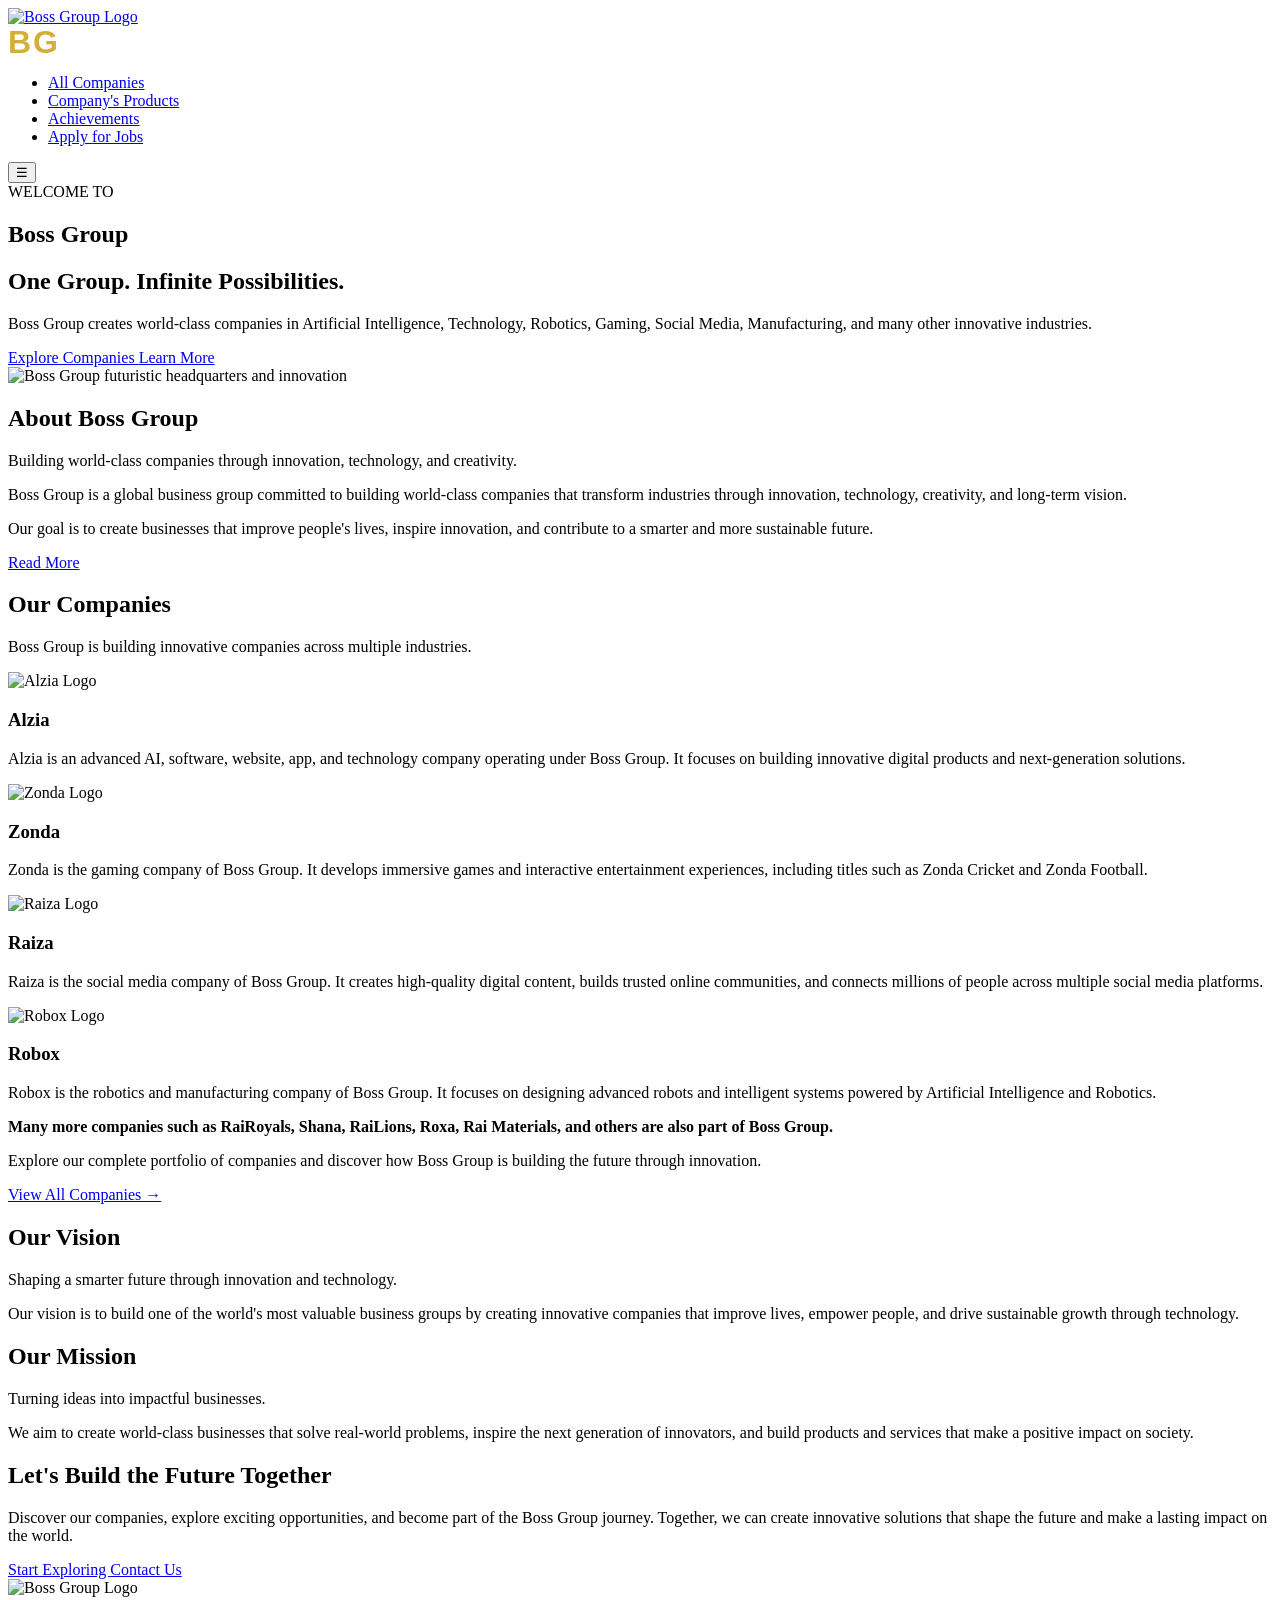
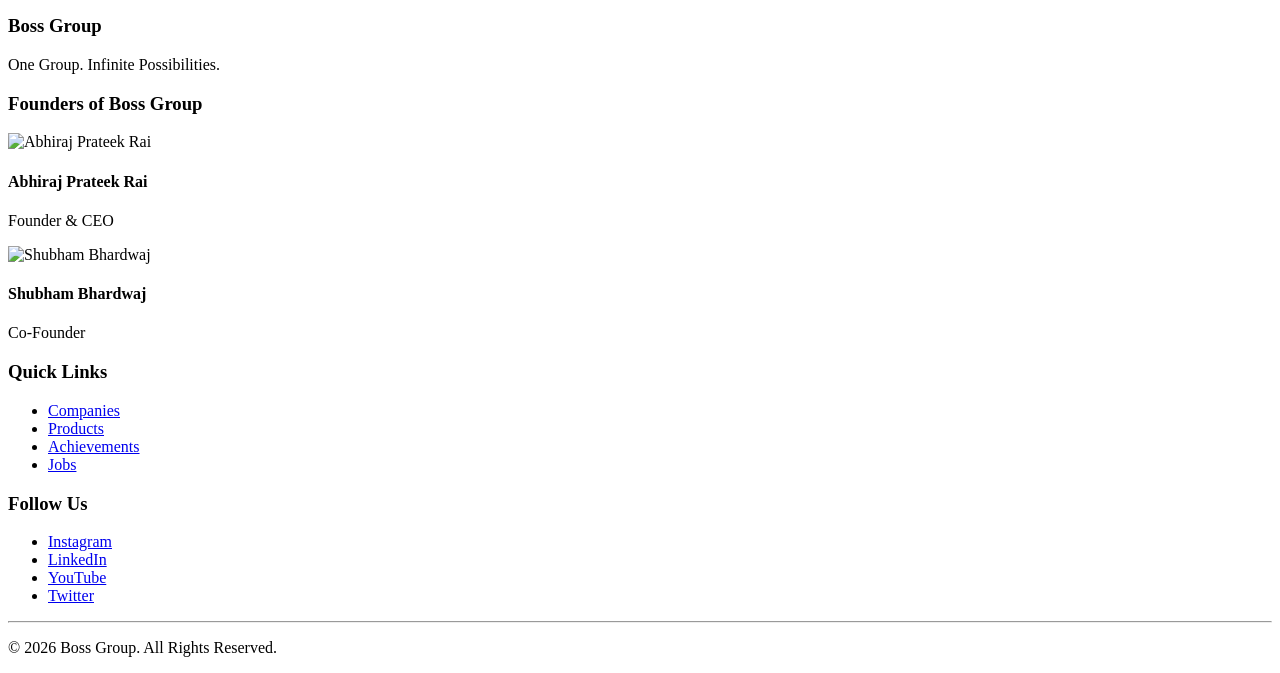
==== about.html @ a718467c "Add files via upload" ====
<!DOCTYPE html>
<html lang="en">

<head>

    <meta charset="UTF-8">
    <meta name="viewport" content="width=device-width, initial-scale=1.0">

    <title>Boss Group | One Group. Infinite Possibilities.</title>

    <meta name="description"
        content="Boss Group is a global business group focused on Artificial Intelligence, Technology, Robotics, Gaming, Innovation, Manufacturing, and world-class companies.">

    <meta name="keywords"
        content="Boss Group, BG, Artificial Intelligence, AI, Robotics, Technology, Gaming, Innovation, Startup, Manufacturing">

    <meta name="author" content="Boss Group">

    <meta name="robots" content="index, follow">

    <meta name="theme-color" content="#000000">

    <meta property="og:title"
        content="Boss Group | One Group. Infinite Possibilities.">

    <meta property="og:description"
        content="Building a brighter future through innovation, technology, and world-class companies.">

    <meta property="og:type" content="website">

    <meta property="og:image"
        content="images/kingBG.png">

    <meta property="og:url"
        content="https://bossgroup.com">

    <meta property="og:site_name"
        content="Boss Group">

    <meta name="twitter:card"
        content="summary_large_image">

    <meta name="twitter:title"
        content="Boss Group | One Group. Infinite Possibilities.">

    <meta name="twitter:description"
        content="Building a brighter future through innovation, technology, and world-class companies.">

    <meta name="twitter:image"
        content="images/kingBG.png">

    <link rel="icon"
        type="image/png"
        href="images/favicon1.png">

    <link rel="stylesheet"
        href="css/about.css">

</head>

<body>
  <header>

    <div class="container">

        <a href="about.html" class="logo" aria-label="Boss Group Home">

            <img src="images/BG.png"
                 alt="Boss Group Logo">

        </a>

    <h1 style="
margin:0;
font-size:clamp(1.4rem,4vw,2rem);
font-weight:800;
color:#d4af37;
letter-spacing:2px;
line-height:1;
white-space:nowrap;
user-select:none;
font-family:Poppins,Arial,sans-serif;
">
    BG
    </h1>

        <nav aria-label="Main Navigation">

            <ul class="nav-links">

                <li>
                    <a href="#">All Companies</a>
                </li>

                <li>
                    <a href="#">Company's Products</a>
                </li>

                <li>
                    <a href="#">Achievements</a>
                </li>

                <li>
                    <a href="#">Apply for Jobs</a>
                </li>

            </ul>

        </nav>

        <button class="menu-btn"
                id="menuBtn"
                aria-label="Open Menu"
                aria-expanded="false">

            ☰

        </button>

    </div>

</header>

<main>

<section id="hero">

    <div class="container hero-container">

        <div class="hero-content">

            <span class="hero-tag">
                WELCOME TO
            </span>

            <h1>Boss Group</h1>

            <h2>One Group. Infinite Possibilities.</h2>

            <p>
                Boss Group creates world-class companies in Artificial Intelligence,
                Technology, Robotics, Gaming, Social Media, Manufacturing,
                and many other innovative industries.
            </p>

            <div class="hero-buttons">

                <a href="#"
                   class="btn btn-primary">
                    Explore Companies
                </a>

                <a href="#"
                   class="btn btn-secondary">
                    Learn More
                </a>

            </div>

        </div>

        <div class="hero-image">

            <img src="images/banner.png"
                 alt="Boss Group futuristic headquarters and innovation">

        </div>

    </div>

</section>

<section id="about">

    <div class="container">

        <div class="section-heading">

            <h2>About Boss Group</h2>

            <p class="section-subtitle">
                Building world-class companies through innovation, technology, and creativity.
            </p>

        </div>

        <div class="about-content">

            <p>
                Boss Group is a global business group committed to building
                world-class companies that transform industries through
                innovation, technology, creativity, and long-term vision.
            </p>

            <p>
                Our goal is to create businesses that improve people's lives,
                inspire innovation, and contribute to a smarter and more
                sustainable future.
            </p>

            <a href="#" class="btn btn-primary">
                Read More
            </a>

        </div>

    </div>

</section>

<section id="companies">

    <div class="container">

        <div class="section-heading">

            <h2>Our Companies</h2>

            <p class="section-subtitle">
                Boss Group is building innovative companies across multiple industries.
            </p>

        </div>

        <div class="companies-grid">
                  <article class="company-card">

            <img src="images/alzia.png"
                 alt="Alzia Logo">

            <h3>Alzia</h3>

            <p>
                Alzia is an advanced AI, software, website, app, and technology
                company operating under Boss Group. It focuses on building
                innovative digital products and next-generation solutions.
            </p>

        </article>

        <article class="company-card">

            <img src="images/zonda.png"
                 alt="Zonda Logo">

            <h3>Zonda</h3>

            <p>
                Zonda is the gaming company of Boss Group. It develops immersive
                games and interactive entertainment experiences, including titles
                such as Zonda Cricket and Zonda Football.
            </p>

        </article>
                <article class="company-card">

            <img src="images/raiza.png"
                 alt="Raiza Logo">

            <h3>Raiza</h3>

            <p>
                Raiza is the social media company of Boss Group. It creates
                high-quality digital content, builds trusted online communities,
                and connects millions of people across multiple social media
                platforms.
            </p>

        </article>

        <article class="company-card">

            <img src="images/Robox.png"
                 alt="Robox Logo">

            <h3>Robox</h3>

            <p>
                Robox is the robotics and manufacturing company of Boss Group.
                It focuses on designing advanced robots and intelligent systems
                powered by Artificial Intelligence and Robotics.
            </p>

        </article>

    </div>

    <div class="companies-footer">

        <p>
            <strong>
                Many more companies such as RaiRoyals, Shana, RaiLions,
                Roxa, Rai Materials, and others are also part of Boss Group.
            </strong>
        </p>

        <p>
            Explore our complete portfolio of companies and discover how
            Boss Group is building the future through innovation.
        </p>

        <a href="#" class="btn btn-primary">
            View All Companies →
        </a>

    </div>

</div>

</section>
<section id="vision">

    <div class="container">

        <div class="section-heading">

            <h2>Our Vision</h2>

            <p class="section-subtitle">
                Shaping a smarter future through innovation and technology.
            </p>

        </div>

        <div class="vision-content">

            <p>
                Our vision is to build one of the world's most valuable business
                groups by creating innovative companies that improve lives,
                empower people, and drive sustainable growth through technology.
            </p>

        </div>

    </div>

</section>

<section id="mission">

    <div class="container">

        <div class="section-heading">

            <h2>Our Mission</h2>

            <p class="section-subtitle">
                Turning ideas into impactful businesses.
            </p>

        </div>

        <div class="mission-content">

            <p>
                We aim to create world-class businesses that solve real-world
                problems, inspire the next generation of innovators, and build
                products and services that make a positive impact on society.
            </p>

        </div>

    </div>

</section>
<section id="cta">

    <div class="container">

        <div class="cta-content">

            <h2>Let's Build the Future Together</h2>

            <p>
                Discover our companies, explore exciting opportunities, and
                become part of the Boss Group journey. Together, we can create
                innovative solutions that shape the future and make a lasting
                impact on the world.
            </p>

            <div class="cta-buttons">

                <a href="#" class="btn btn-primary">
                    Start Exploring
                </a>

                <a href="#" class="btn btn-secondary">
                    Contact Us
                </a>

            </div>

        </div>

    </div>

</section>

</main>

<footer>

    <div class="container footer-container">
              <div class="footer-brand">

            <img src="images/BG.png"
                 alt="Boss Group Logo"
                 class="footer-logo">

            <h3>Boss Group</h3>

            <p>
                One Group. Infinite Possibilities.
            </p>

        </div>

        <div class="footer-founders">

            <h3>Founders of Boss Group</h3>

            <div class="founder">

                <img src="images/me.jpg"
                     alt="Abhiraj Prateek Rai"
                     width="70"
                     height="70">

                <div>

                    <h4>Abhiraj Prateek Rai</h4>

                    <p>Founder &amp; CEO</p>

                </div>

            </div>

            <div class="founder">

                <img src="images/duo.jpg"
                     alt="Shubham Bhardwaj"
                     width="70"
                     height="70">

                <div>

                    <h4>Shubham Bhardwaj</h4>

                    <p>Co-Founder</p>

                </div>

            </div>

        </div>

        <div class="footer-links">

            <h3>Quick Links</h3>

            <ul>

                <li><a href="#">Companies</a></li>

                <li><a href="#">Products</a></li>

                <li><a href="#">Achievements</a></li>

                <li><a href="#">Jobs</a></li>

            </ul>

        </div>
              <div class="footer-social">

            <h3>Follow Us</h3>

            <ul>

                <li>
                    <a href="#" aria-label="Visit Boss Group on Instagram">
                        Instagram
                    </a>
                </li>

                <li>
                    <a href="#" aria-label="Visit Boss Group on LinkedIn">
                        LinkedIn
                    </a>
                </li>

                <li>
                    <a href="#" aria-label="Visit Boss Group on YouTube">
                        YouTube
                    </a>
                </li>

                <li>
                    <a href="#" aria-label="Visit Boss Group on X">
                        Twitter
                    </a>
                </li>

            </ul>

        </div>

    </div>

    <hr>

    <div class="footer-bottom">

        <p>
            &copy; <time datetime="2026">2026</time> Boss Group. All Rights Reserved.
        </p>

    </div>
  </footer>

<script src="js/about.js" defer></script>

</body>

</html>
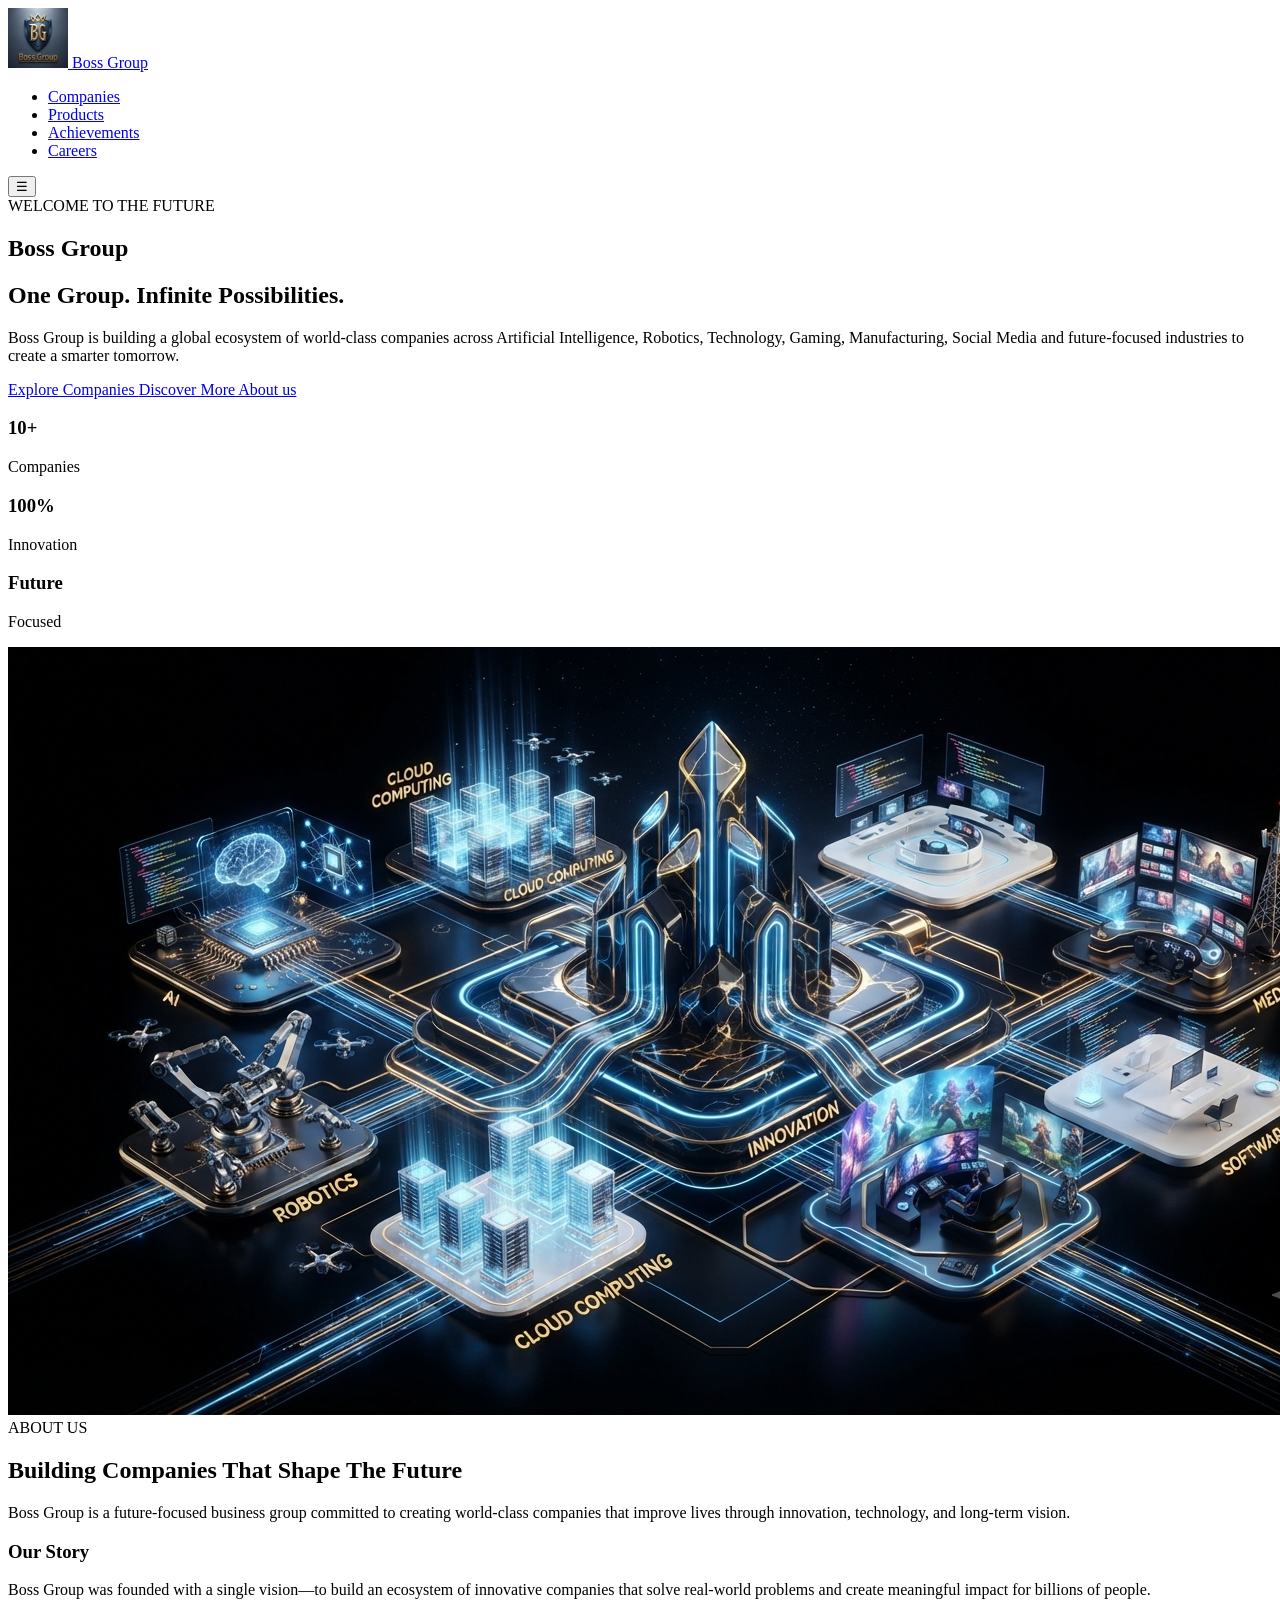
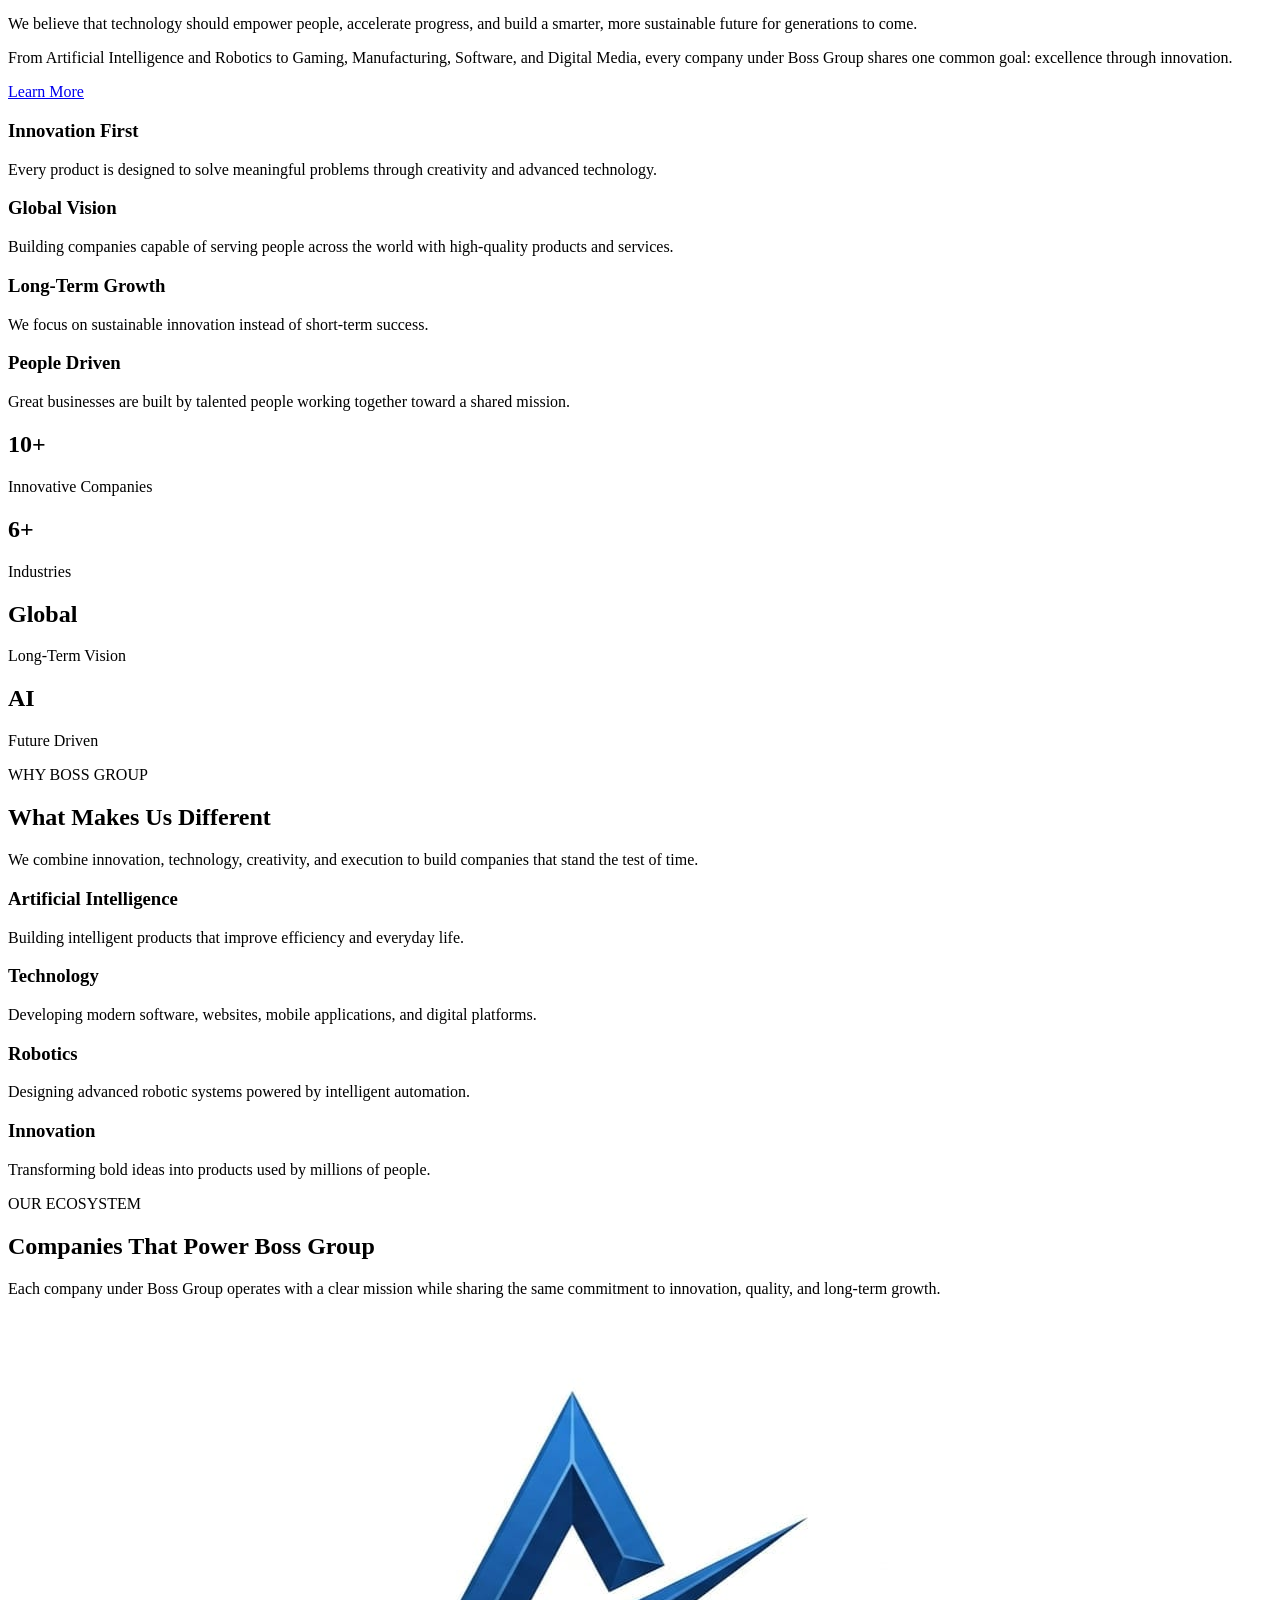
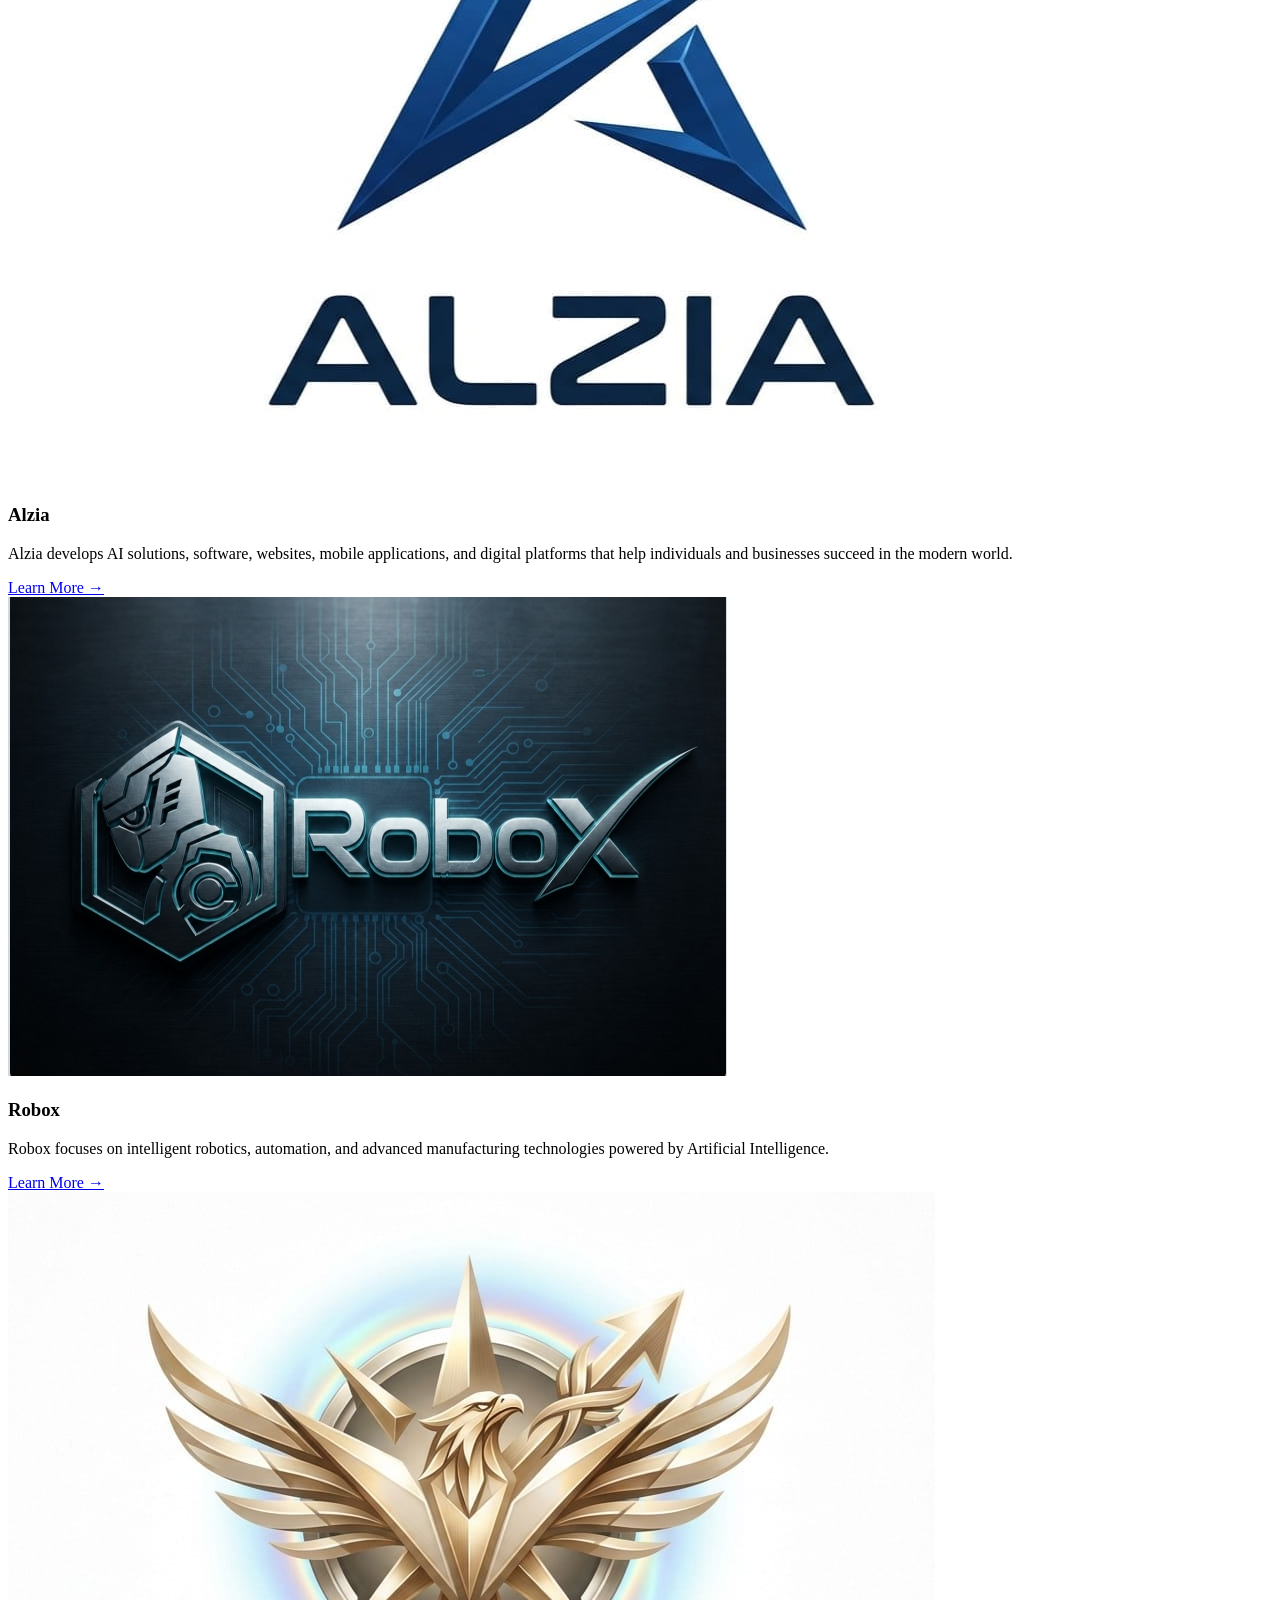
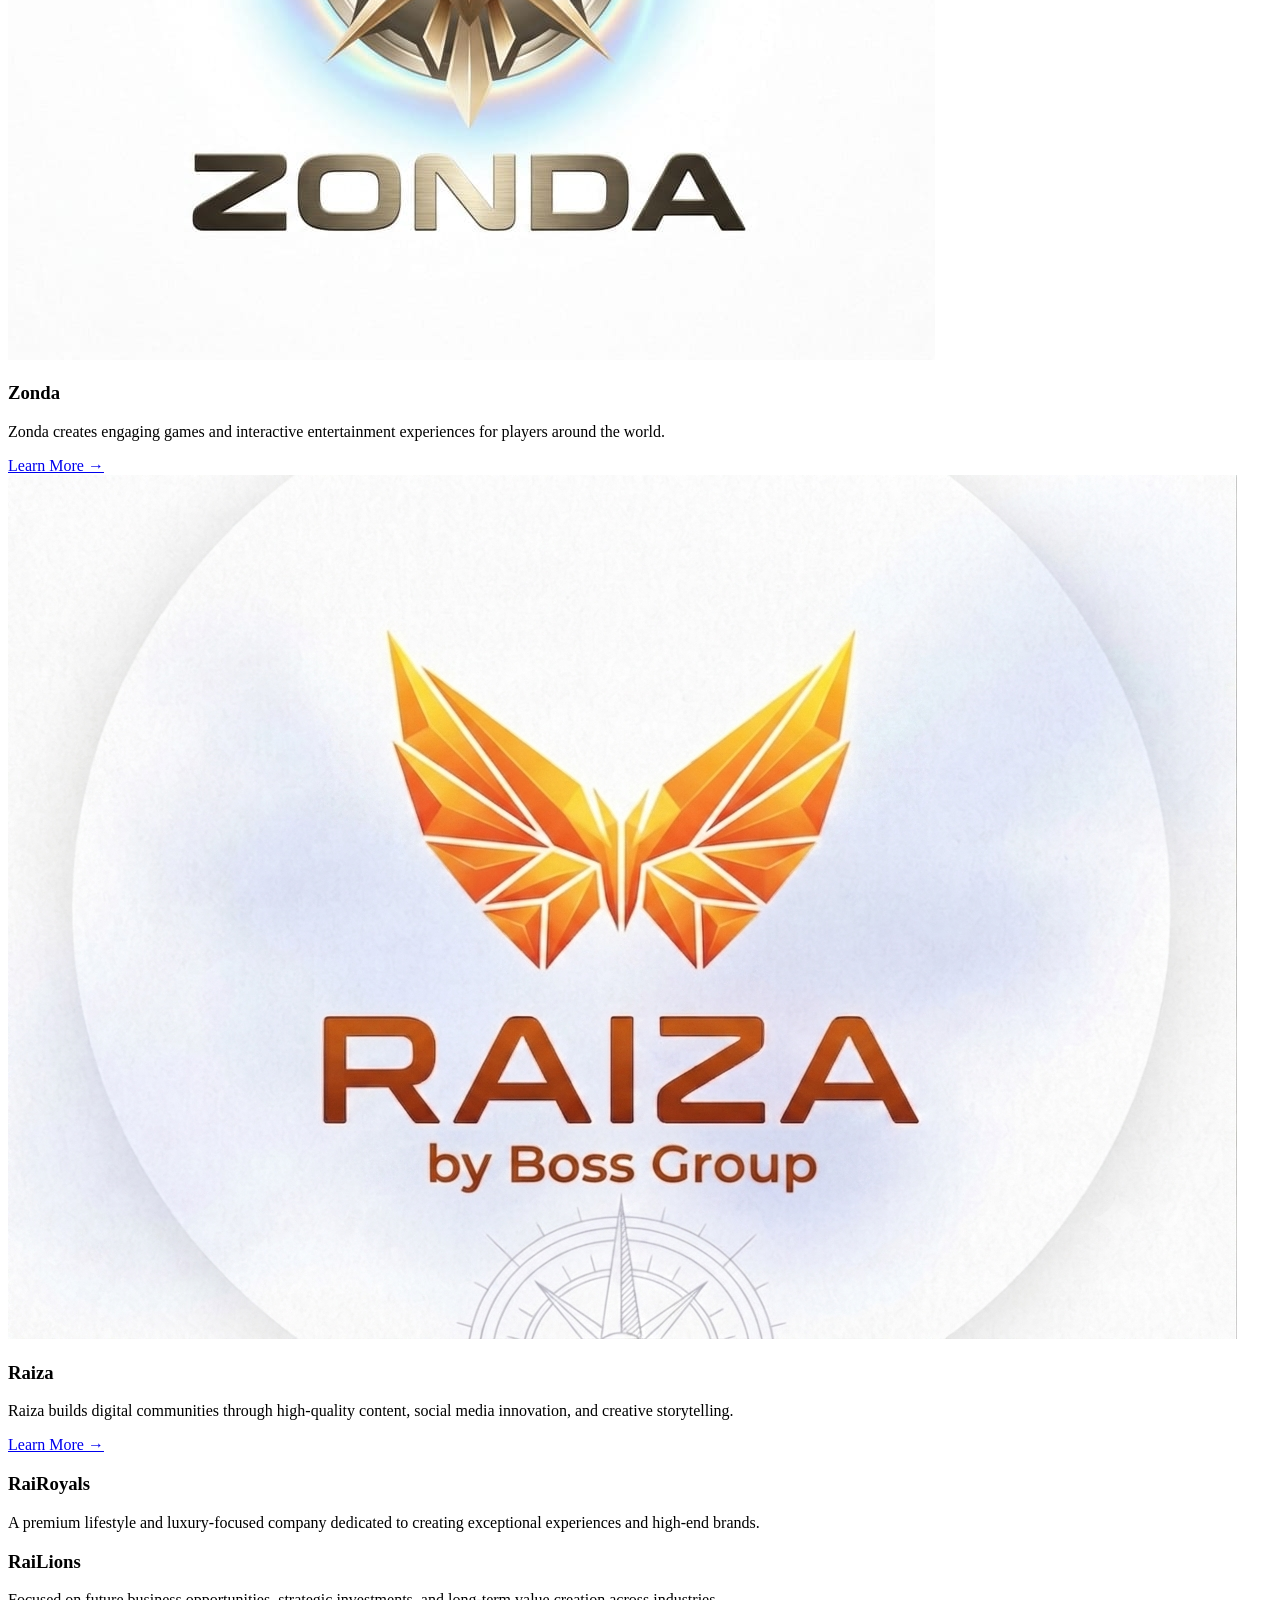
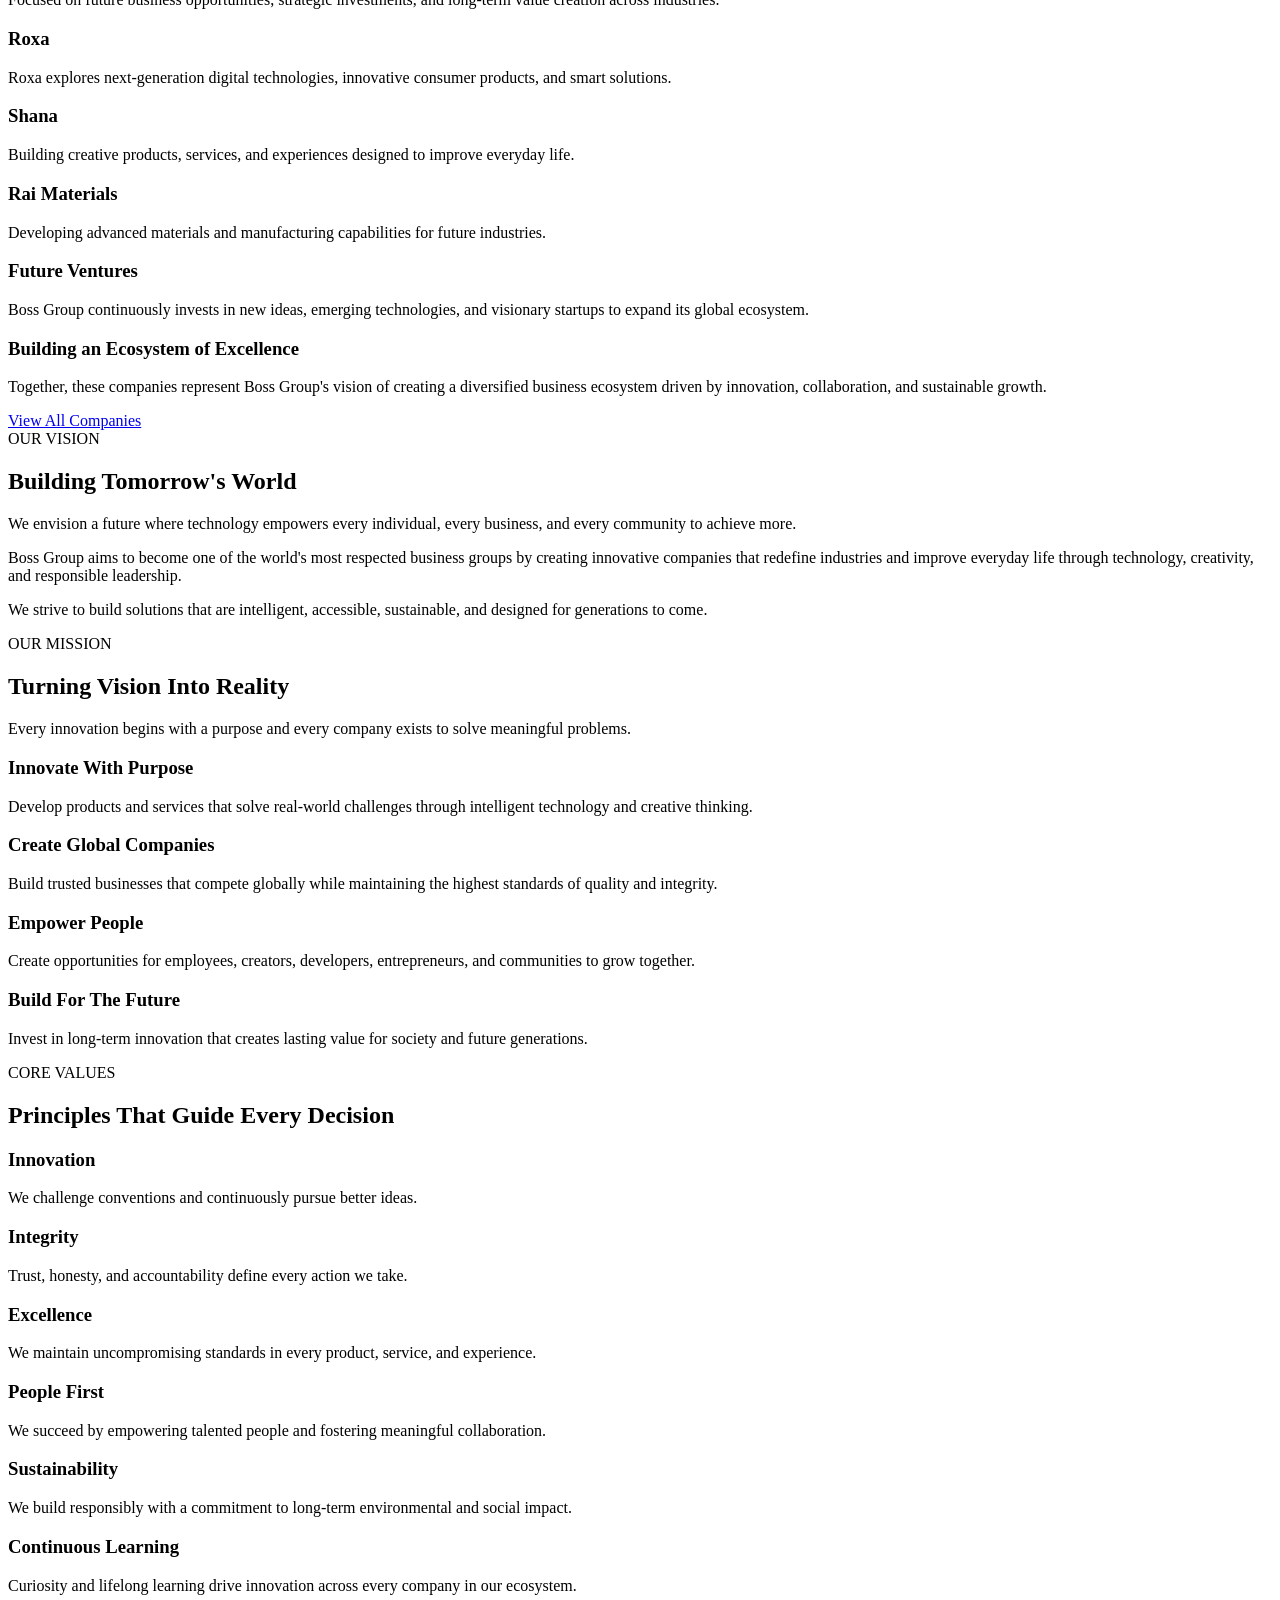
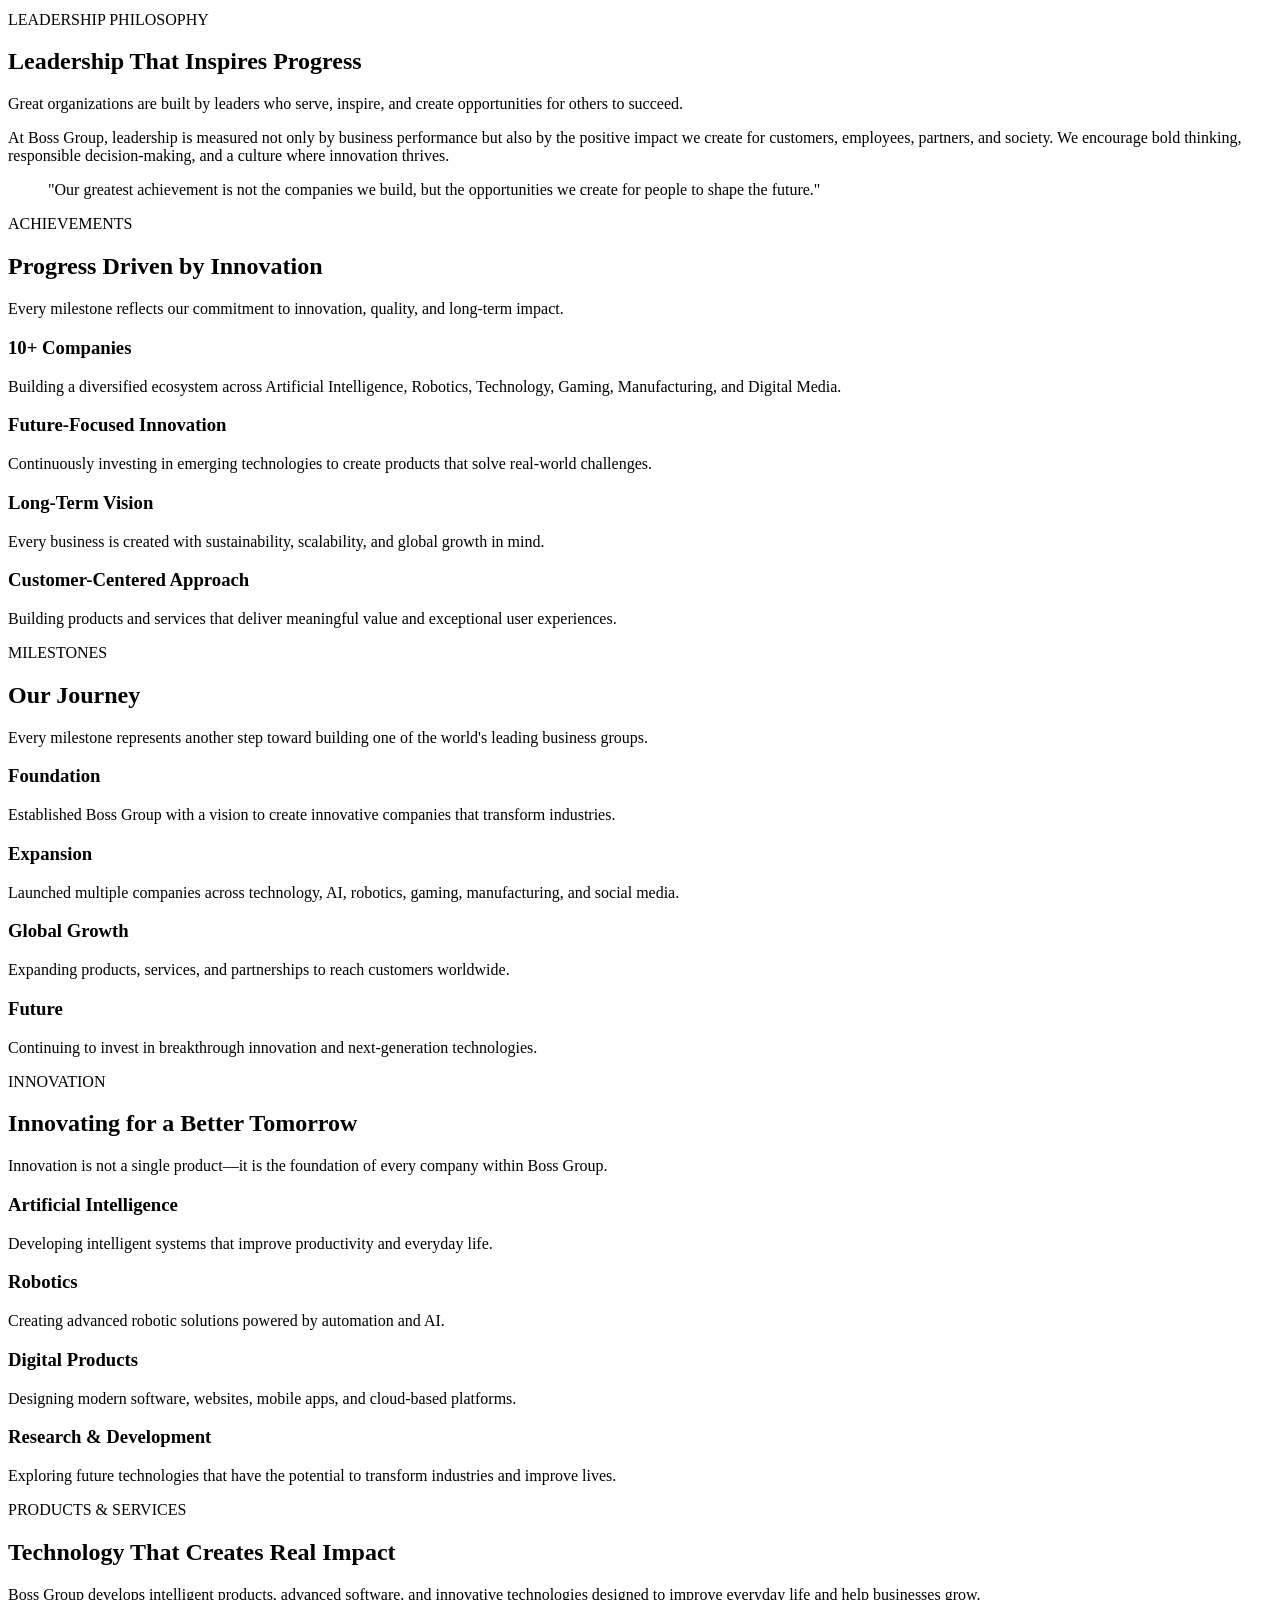
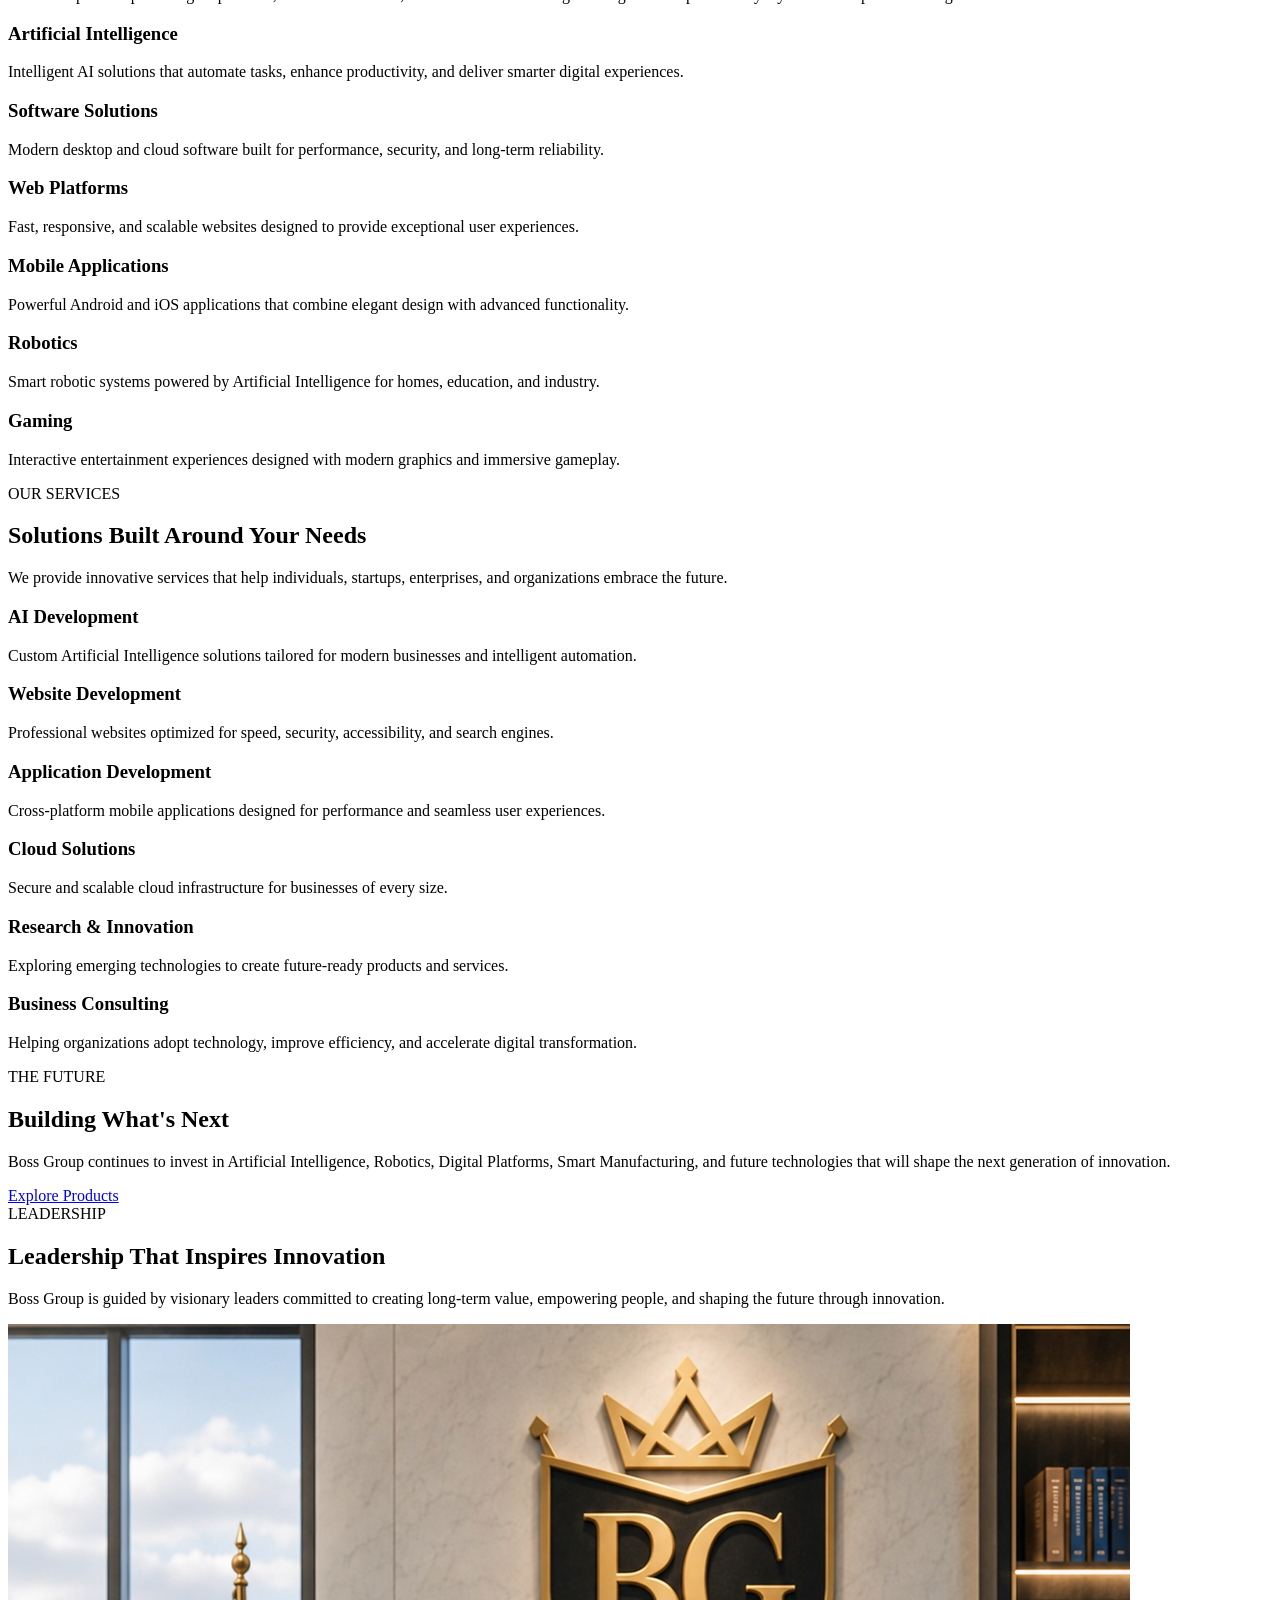
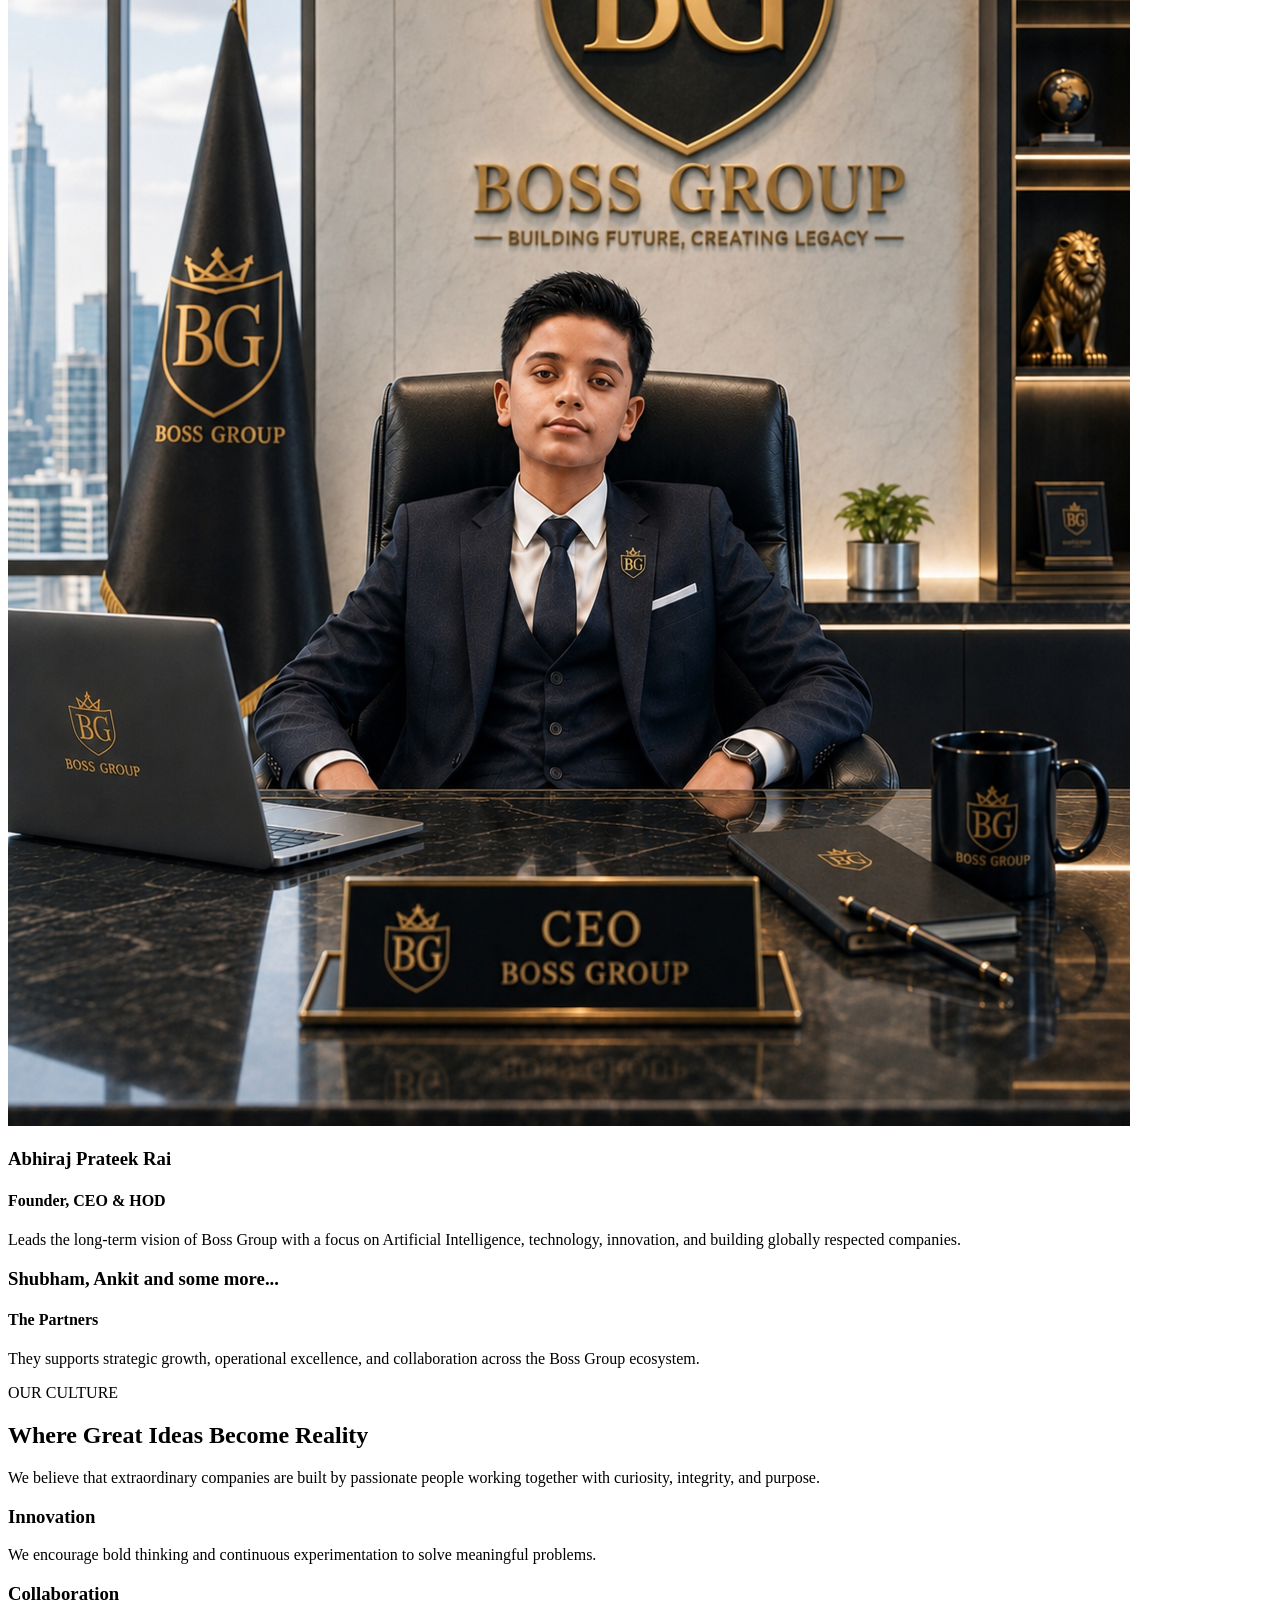
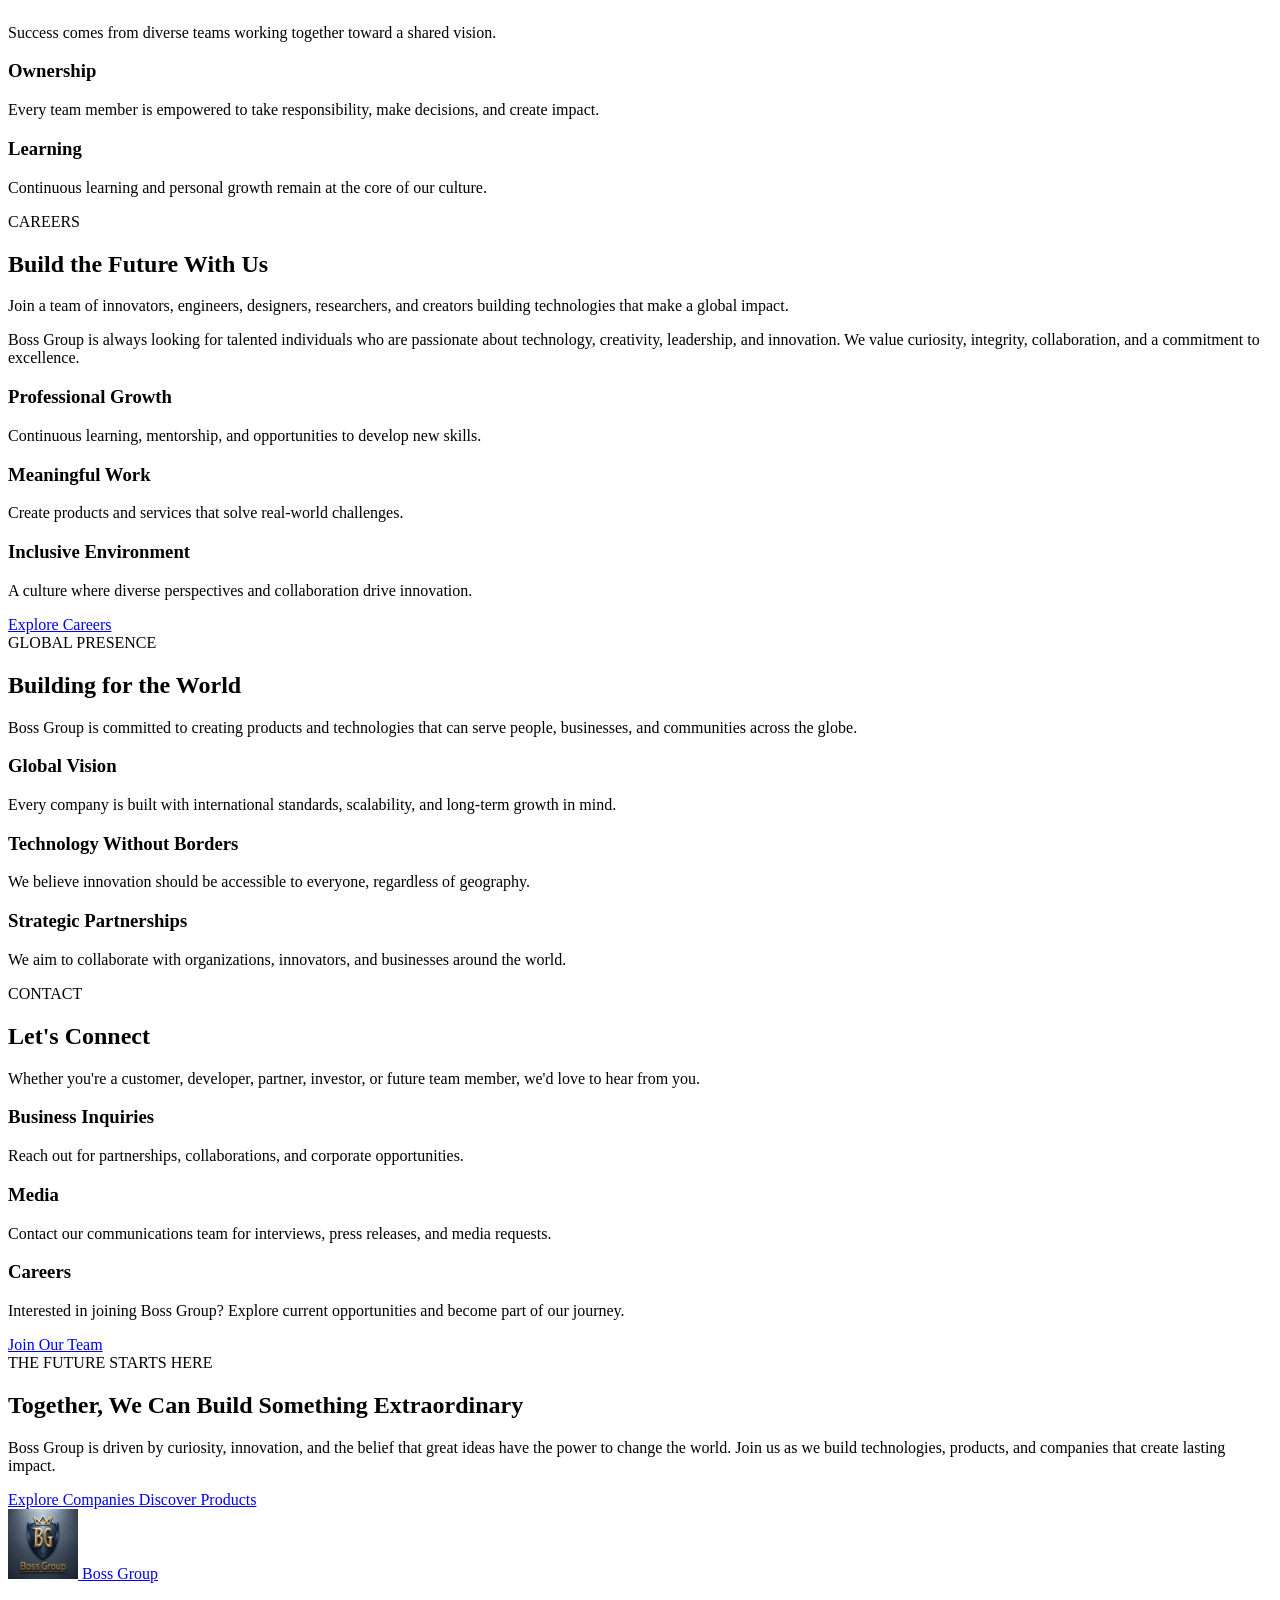
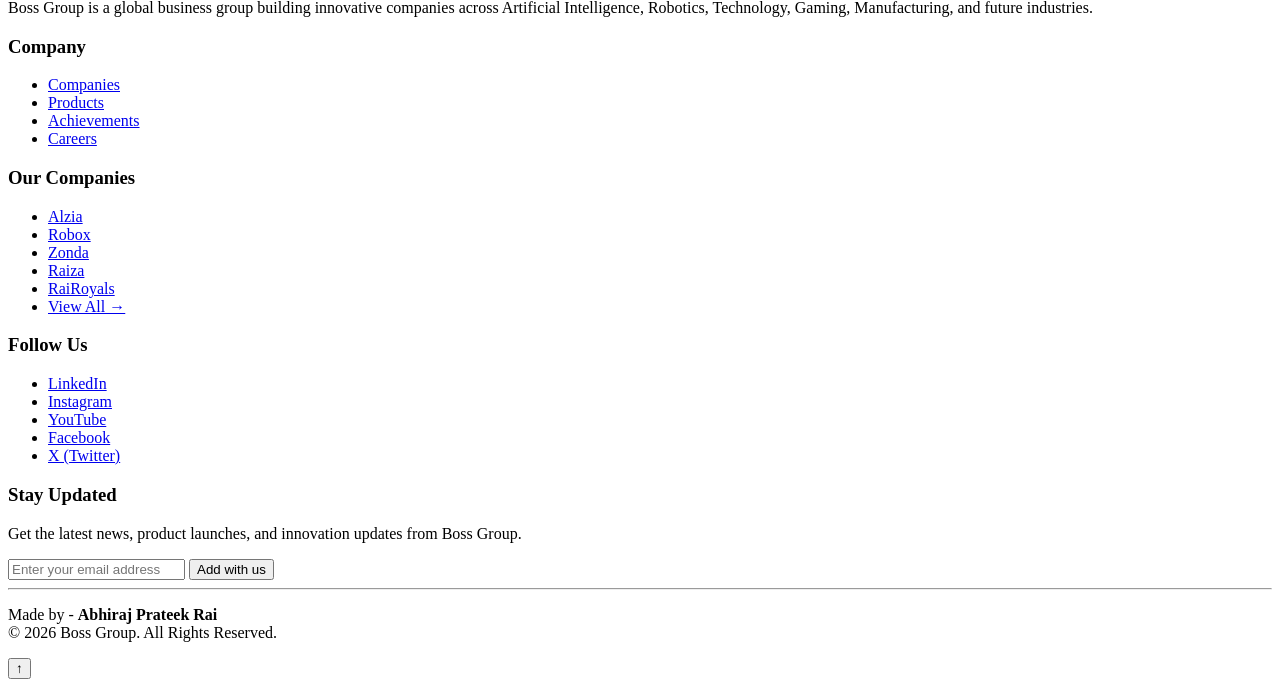
==== commit 9306387e: "Add files via upload" ====
--- a/about.html
+++ b/about.html
@@ -3,526 +3,1908 @@
 
 <head>
 
-    <meta charset="UTF-8">
-    <meta name="viewport" content="width=device-width, initial-scale=1.0">
-
-    <title>Boss Group | One Group. Infinite Possibilities.</title>
-
-    <meta name="description"
-        content="Boss Group is a global business group focused on Artificial Intelligence, Technology, Robotics, Gaming, Innovation, Manufacturing, and world-class companies.">
-
-    <meta name="keywords"
-        content="Boss Group, BG, Artificial Intelligence, AI, Robotics, Technology, Gaming, Innovation, Startup, Manufacturing">
-
-    <meta name="author" content="Boss Group">
-
-    <meta name="robots" content="index, follow">
-
-    <meta name="theme-color" content="#000000">
-
-    <meta property="og:title"
-        content="Boss Group | One Group. Infinite Possibilities.">
-
-    <meta property="og:description"
-        content="Building a brighter future through innovation, technology, and world-class companies.">
-
-    <meta property="og:type" content="website">
-
-    <meta property="og:image"
-        content="images/kingBG.png">
-
-    <meta property="og:url"
-        content="https://bossgroup.com">
-
-    <meta property="og:site_name"
-        content="Boss Group">
-
-    <meta name="twitter:card"
-        content="summary_large_image">
-
-    <meta name="twitter:title"
-        content="Boss Group | One Group. Infinite Possibilities.">
-
-    <meta name="twitter:description"
-        content="Building a brighter future through innovation, technology, and world-class companies.">
-
-    <meta name="twitter:image"
-        content="images/kingBG.png">
-
-    <link rel="icon"
-        type="image/png"
-        href="images/favicon1.png">
-
-    <link rel="stylesheet"
-        href="css/about.css">
+<meta charset="UTF-8">
+
+<meta http-equiv="X-UA-Compatible"
+      content="IE=edge">
+
+<meta name="viewport"
+      content="width=device-width, initial-scale=1.0, viewport-fit=cover">
+
+<title>Boss Group | One Group. Infinite Possibilities.</title>
+
+<meta name="title"
+      content="Boss Group | One Group. Infinite Possibilities.">
+
+<meta name="description"
+      content="Boss Group is a global business group building world-class companies in Artificial Intelligence, Robotics, Technology, Gaming, Manufacturing and Innovation.">
+
+<meta name="keywords"
+      content="Boss Group,BG,Artificial Intelligence,AI,Technology,Robotics,Gaming,Innovation,Manufacturing,Startup">
+
+<meta name="author"
+      content="Boss Group">
+
+<meta name="creator"
+      content="Boss Group">
+
+<meta name="publisher"
+      content="Boss Group">
+
+<meta name="application-name"
+      content="Boss Group">
+
+<meta name="robots"
+      content="index,follow,max-image-preview:large,max-snippet:-1,max-video-preview:-1">
+
+<meta name="googlebot"
+      content="index,follow">
+
+<meta name="bingbot"
+      content="index,follow">
+
+<meta name="theme-color"
+      content="#000000">
+
+<meta name="color-scheme"
+      content="dark light">
+
+<meta name="referrer"
+      content="strict-origin-when-cross-origin">
+
+<meta name="format-detection"
+      content="telephone=no">
+
+<link rel="canonical"
+      href="https://bossgroup.com/">
+
+<link rel="icon"
+      href="BG.jpg"
+      type="image/png">
+
+<link rel="apple-touch-icon"
+      href="BG.jpg">
+
+<link rel="preload"
+      href="BGking.jpg"
+      as="image">
+
+<link rel="preload"
+      href="banner.png"
+      as="image">
+
+<link rel="stylesheet"
+      href="about.css">
+
+<meta property="og:type"
+      content="website">
+
+<meta property="og:title"
+      content="Boss Group | One Group. Infinite Possibilities.">
+
+<meta property="og:description"
+      content="Building world-class companies through innovation, Artificial Intelligence, Robotics and Technology.">
+
+<meta property="og:image"
+      content="BGking.jpg">
+
+<meta property="og:url"
+      content="https://bossgroup.com">
+
+<meta property="og:site_name"
+      content="Boss Group">
+
+<meta property="og:locale"
+      content="en_US">
+
+<meta name="twitter:card"
+      content="summary_large_image">
+
+<meta name="twitter:title"
+      content="Boss Group | One Group. Infinite Possibilities.">
+
+<meta name="twitter:description"
+      content="Building the future through innovation and technology.">
+
+<meta name="twitter:image"
+      content="BGking.jpg">
 
 </head>
 
 <body>
-  <header>
+
+<header>
+
+<div class="container">
+
+<a href="index.html"
+   class="logo"
+   aria-label="Boss Group Home">
+
+<img src="BG1.png"
+     alt="Boss Group Logo"
+     width="60"
+     height="60">
+
+<span>Boss Group</span>
+
+</a>
+
+<nav
+aria-label="Primary Navigation">
+
+<ul class="nav-links">
+
+<li>
+
+<a href="companies.html">
+
+Companies
+
+</a>
+
+</li>
+
+<li>
+
+<a href="products.html">
+
+Products
+
+</a>
+
+</li>
+
+<li>
+
+<a href="achievements.html">
+
+Achievements
+
+</a>
+
+</li>
+
+<li>
+
+<a href="jobs.html">
+
+Careers
+
+</a>
+
+</li>
+
+</ul>
+
+</nav>
+
+<button
+class="menu-btn"
+id="menuBtn"
+aria-label="Open Navigation Menu"
+aria-expanded="false"
+aria-controls="mobileMenu">
+
+☰
+
+</button>
+
+</div>
+
+</header>
+
+<main>
+
+<section
+id="hero">
+
+<div class="container hero-container">
+
+<div class="hero-content">
+
+<span class="hero-tag">
+
+WELCOME TO THE FUTURE
+
+</span>
+
+<h1>
+
+Boss Group
+
+</h1>
+
+<h2>
+
+One Group.
+Infinite Possibilities.
+
+</h2>
+
+<p>
+
+Boss Group is building a global ecosystem of world-class companies across Artificial Intelligence, Robotics, Technology, Gaming, Manufacturing, Social Media and future-focused industries to create a smarter tomorrow.
+
+</p>
+
+<div class="hero-buttons">
+
+<a href="companies.html"
+class="btn btn-primary">
+
+Explore Companies
+
+</a>
+
+<a href="achievements.html"
+class="btn btn-secondary">
+
+Discover More About us 
+
+</a>
+
+</div>
+
+<div class="hero-stats">
+
+<div>
+
+<h3>10+</h3>
+
+<p>Companies</p>
+
+</div>
+
+<div>
+
+<h3>100%</h3>
+
+<p>Innovation</p>
+
+</div>
+
+<div>
+
+<h3>Future</h3>
+
+<p>Focused</p>
+
+</div>
+
+</div>
+
+</div>
+
+<div class="hero-image">
+
+<img
+src="banner.png"
+alt="Boss Group Innovation Campus"
+loading="eager"
+fetchpriority="high">
+
+</div>
+
+</div>
+
+</section>
+<section id="about">
 
     <div class="container">
 
-        <a href="about.html" class="logo" aria-label="Boss Group Home">
-
-            <img src="images/BG.png"
-                 alt="Boss Group Logo">
-
-        </a>
-
-    <h1 style="
-margin:0;
-font-size:clamp(1.4rem,4vw,2rem);
-font-weight:800;
-color:#d4af37;
-letter-spacing:2px;
-line-height:1;
-white-space:nowrap;
-user-select:none;
-font-family:Poppins,Arial,sans-serif;
-">
-    BG
-    </h1>
-
-        <nav aria-label="Main Navigation">
-
-            <ul class="nav-links">
-
-                <li>
-                    <a href="#">All Companies</a>
-                </li>
-
-                <li>
-                    <a href="#">Company's Products</a>
-                </li>
-
-                <li>
-                    <a href="#">Achievements</a>
-                </li>
-
-                <li>
-                    <a href="#">Apply for Jobs</a>
-                </li>
-
-            </ul>
-
-        </nav>
-
-        <button class="menu-btn"
-                id="menuBtn"
-                aria-label="Open Menu"
-                aria-expanded="false">
-
-            ☰
-
-        </button>
+        <div class="section-heading">
+
+            <span class="section-tag">
+                ABOUT US
+            </span>
+
+            <h2>
+                Building Companies That Shape The Future
+            </h2>
+
+            <p class="section-subtitle">
+                Boss Group is a future-focused business group committed to creating world-class companies that improve lives through innovation, technology, and long-term vision.
+            </p>
+
+        </div>
+
+        <div class="about-grid">
+
+            <div class="about-text">
+
+                <h3>
+                    Our Story
+                </h3>
+
+                <p>
+                    Boss Group was founded with a single vision—to build an ecosystem of innovative companies that solve real-world problems and create meaningful impact for billions of people.
+                </p>
+
+                <p>
+                    We believe that technology should empower people, accelerate progress, and build a smarter, more sustainable future for generations to come.
+                </p>
+
+                <p>
+                    From Artificial Intelligence and Robotics to Gaming, Manufacturing, Software, and Digital Media, every company under Boss Group shares one common goal: excellence through innovation.
+                </p>
+
+                <a href="products.html"
+                   class="btn btn-primary">
+
+                    Learn More
+
+                </a>
+
+            </div>
+
+            <div class="about-highlights">
+
+                <article class="highlight-card">
+
+                    <h3>Innovation First</h3>
+
+                    <p>
+                        Every product is designed to solve meaningful problems through creativity and advanced technology.
+                    </p>
+
+                </article>
+
+                <article class="highlight-card">
+
+                    <h3>Global Vision</h3>
+
+                    <p>
+                        Building companies capable of serving people across the world with high-quality products and services.
+                    </p>
+
+                </article>
+
+                <article class="highlight-card">
+
+                    <h3>Long-Term Growth</h3>
+
+                    <p>
+                        We focus on sustainable innovation instead of short-term success.
+                    </p>
+
+                </article>
+
+                <article class="highlight-card">
+
+                    <h3>People Driven</h3>
+
+                    <p>
+                        Great businesses are built by talented people working together toward a shared mission.
+                    </p>
+
+                </article>
+
+            </div>
+
+        </div>
 
     </div>
 
-</header>
-
-<main>
-
-<section id="hero">
-
-    <div class="container hero-container">
-
-        <div class="hero-content">
-
-            <span class="hero-tag">
-                WELCOME TO
+</section>
+
+<section id="statistics">
+
+    <div class="container">
+
+        <div class="stats-grid">
+
+            <article class="stat-card">
+
+                <h2>10+</h2>
+
+                <p>
+                    Innovative Companies
+                </p>
+
+            </article>
+
+            <article class="stat-card">
+
+                <h2>6+</h2>
+
+                <p>
+                    Industries
+                </p>
+
+            </article>
+
+            <article class="stat-card">
+
+                <h2>Global</h2>
+
+                <p>
+                    Long-Term Vision
+                </p>
+
+            </article>
+
+            <article class="stat-card">
+
+                <h2>AI</h2>
+
+                <p>
+                    Future Driven
+                </p>
+
+            </article>
+
+        </div>
+
+    </div>
+
+</section>
+
+<section id="features">
+
+    <div class="container">
+
+        <div class="section-heading">
+
+            <span class="section-tag">
+                WHY BOSS GROUP
             </span>
 
-            <h1>Boss Group</h1>
-
-            <h2>One Group. Infinite Possibilities.</h2>
+            <h2>
+                What Makes Us Different
+            </h2>
+
+            <p class="section-subtitle">
+                We combine innovation, technology, creativity, and execution to build companies that stand the test of time.
+            </p>
+
+        </div>
+
+        <div class="features-grid">
+
+            <article class="feature-card">
+
+                <h3>Artificial Intelligence</h3>
+
+                <p>
+                    Building intelligent products that improve efficiency and everyday life.
+                </p>
+
+            </article>
+
+            <article class="feature-card">
+
+                <h3>Technology</h3>
+
+                <p>
+                    Developing modern software, websites, mobile applications, and digital platforms.
+                </p>
+
+            </article>
+
+            <article class="feature-card">
+
+                <h3>Robotics</h3>
+
+                <p>
+                    Designing advanced robotic systems powered by intelligent automation.
+                </p>
+
+            </article>
+
+            <article class="feature-card">
+
+                <h3>Innovation</h3>
+
+                <p>
+                    Transforming bold ideas into products used by millions of people.
+                </p>
+
+            </article>
+
+        </div>
+
+    </div>
+
+</section>
+<section id="companies">
+
+    <div class="container">
+
+        <div class="section-heading">
+
+            <span class="section-tag">
+                OUR ECOSYSTEM
+            </span>
+
+            <h2>
+                Companies That Power Boss Group
+            </h2>
+
+            <p class="section-subtitle">
+                Each company under Boss Group operates with a clear mission while sharing the same commitment to innovation, quality, and long-term growth.
+            </p>
+
+        </div>
+
+        <div class="companies-grid">
+
+            <article class="company-card">
+
+                <img src="alzia.jpg"
+                     alt="Alzia Logo"
+                     loading="lazy">
+
+                <h3>Alzia</h3>
+
+                <p>
+                    Alzia develops AI solutions, software, websites, mobile applications, and digital platforms that help individuals and businesses succeed in the modern world.
+                </p>
+
+                <a href="companies.html#alzia"
+                   class="company-link">
+
+                    Learn More →
+
+                </a>
+
+            </article>
+
+            <article class="company-card">
+
+                <img src="robox.jpg"
+                     alt="Robox Logo"
+                     loading="lazy">
+
+                <h3>Robox</h3>
+
+                <p>
+                    Robox focuses on intelligent robotics, automation, and advanced manufacturing technologies powered by Artificial Intelligence.
+                </p>
+
+                <a href="companies.html#robox"
+                   class="company-link">
+
+                    Learn More →
+
+                </a>
+
+            </article>
+
+            <article class="company-card">
+
+                <img src="zonda.jpg"
+                     alt="Zonda Logo"
+                     loading="lazy">
+
+                <h3>Zonda</h3>
+
+                <p>
+                    Zonda creates engaging games and interactive entertainment experiences for players around the world.
+                </p>
+
+                <a href="companies.html#zonda"
+                   class="company-link">
+
+                    Learn More →
+
+                </a>
+
+            </article>
+
+            <article class="company-card">
+
+                <img src="raiza.png"
+                     alt="Raiza Logo"
+                     loading="lazy">
+
+                <h3>Raiza</h3>
+
+                <p>
+                    Raiza builds digital communities through high-quality content, social media innovation, and creative storytelling.
+                </p>
+
+                <a href="companies.html#raiza"
+                   class="company-link">
+
+                    Learn More →
+
+                </a>
+
+            </article>
+
+            <article class="company-card">
+
+                <h3>RaiRoyals</h3>
+
+                <p>
+                    A premium lifestyle and luxury-focused company dedicated to creating exceptional experiences and high-end brands.
+                </p>
+
+            </article>
+
+            <article class="company-card">
+
+                <h3>RaiLions</h3>
+
+                <p>
+                    Focused on future business opportunities, strategic investments, and long-term value creation across industries.
+                </p>
+
+            </article>
+
+            <article class="company-card">
+
+                <h3>Roxa</h3>
+
+                <p>
+                    Roxa explores next-generation digital technologies, innovative consumer products, and smart solutions.
+                </p>
+
+            </article>
+
+            <article class="company-card">
+
+                <h3>Shana</h3>
+
+                <p>
+                    Building creative products, services, and experiences designed to improve everyday life.
+                </p>
+
+            </article>
+
+            <article class="company-card">
+
+                <h3>Rai Materials</h3>
+
+                <p>
+                    Developing advanced materials and manufacturing capabilities for future industries.
+                </p>
+
+            </article>
+
+            <article class="company-card">
+
+                <h3>Future Ventures</h3>
+
+                <p>
+                    Boss Group continuously invests in new ideas, emerging technologies, and visionary startups to expand its global ecosystem.
+                </p>
+
+            </article>
+
+        </div>
+
+        <div class="companies-footer">
+
+            <h3>
+                Building an Ecosystem of Excellence
+            </h3>
 
             <p>
-                Boss Group creates world-class companies in Artificial Intelligence,
-                Technology, Robotics, Gaming, Social Media, Manufacturing,
-                and many other innovative industries.
-            </p>
-
-            <div class="hero-buttons">
-
-                <a href="#"
+                Together, these companies represent Boss Group's vision of creating a diversified business ecosystem driven by innovation, collaboration, and sustainable growth.
+            </p>
+
+            <a href="companies.html"
+               class="btn btn-primary">
+
+                View All Companies
+
+            </a>
+
+        </div>
+
+    </div>
+
+</section>
+<section id="vision">
+
+    <div class="container">
+
+        <div class="section-heading">
+
+            <span class="section-tag">
+                OUR VISION
+            </span>
+
+            <h2>
+                Building Tomorrow's World
+            </h2>
+
+            <p class="section-subtitle">
+                We envision a future where technology empowers every individual, every business, and every community to achieve more.
+            </p>
+
+        </div>
+
+        <div class="vision-content">
+
+            <p>
+                Boss Group aims to become one of the world's most respected business groups by creating innovative companies that redefine industries and improve everyday life through technology, creativity, and responsible leadership.
+            </p>
+
+            <p>
+                We strive to build solutions that are intelligent, accessible, sustainable, and designed for generations to come.
+            </p>
+
+        </div>
+
+    </div>
+
+</section>
+
+<section id="mission">
+
+    <div class="container">
+
+        <div class="section-heading">
+
+            <span class="section-tag">
+                OUR MISSION
+            </span>
+
+            <h2>
+                Turning Vision Into Reality
+            </h2>
+
+            <p class="section-subtitle">
+                Every innovation begins with a purpose and every company exists to solve meaningful problems.
+            </p>
+
+        </div>
+
+        <div class="mission-grid">
+
+            <article class="mission-card">
+
+                <h3>Innovate With Purpose</h3>
+
+                <p>
+                    Develop products and services that solve real-world challenges through intelligent technology and creative thinking.
+                </p>
+
+            </article>
+
+            <article class="mission-card">
+
+                <h3>Create Global Companies</h3>
+
+                <p>
+                    Build trusted businesses that compete globally while maintaining the highest standards of quality and integrity.
+                </p>
+
+            </article>
+
+            <article class="mission-card">
+
+                <h3>Empower People</h3>
+
+                <p>
+                    Create opportunities for employees, creators, developers, entrepreneurs, and communities to grow together.
+                </p>
+
+            </article>
+
+            <article class="mission-card">
+
+                <h3>Build For The Future</h3>
+
+                <p>
+                    Invest in long-term innovation that creates lasting value for society and future generations.
+                </p>
+
+            </article>
+
+        </div>
+
+    </div>
+
+</section>
+
+<section id="core-values">
+
+    <div class="container">
+
+        <div class="section-heading">
+
+            <span class="section-tag">
+                CORE VALUES
+            </span>
+
+            <h2>
+                Principles That Guide Every Decision
+            </h2>
+
+        </div>
+
+        <div class="values-grid">
+
+            <article class="value-card">
+
+                <h3>Innovation</h3>
+
+                <p>
+                    We challenge conventions and continuously pursue better ideas.
+                </p>
+
+            </article>
+
+            <article class="value-card">
+
+                <h3>Integrity</h3>
+
+                <p>
+                    Trust, honesty, and accountability define every action we take.
+                </p>
+
+            </article>
+
+            <article class="value-card">
+
+                <h3>Excellence</h3>
+
+                <p>
+                    We maintain uncompromising standards in every product, service, and experience.
+                </p>
+
+            </article>
+
+            <article class="value-card">
+
+                <h3>People First</h3>
+
+                <p>
+                    We succeed by empowering talented people and fostering meaningful collaboration.
+                </p>
+
+            </article>
+
+            <article class="value-card">
+
+                <h3>Sustainability</h3>
+
+                <p>
+                    We build responsibly with a commitment to long-term environmental and social impact.
+                </p>
+
+            </article>
+
+            <article class="value-card">
+
+                <h3>Continuous Learning</h3>
+
+                <p>
+                    Curiosity and lifelong learning drive innovation across every company in our ecosystem.
+                </p>
+
+            </article>
+
+        </div>
+
+    </div>
+
+</section>
+
+<section id="leadership-philosophy">
+
+    <div class="container">
+
+        <div class="section-heading">
+
+            <span class="section-tag">
+                LEADERSHIP PHILOSOPHY
+            </span>
+
+            <h2>
+                Leadership That Inspires Progress
+            </h2>
+
+            <p class="section-subtitle">
+                Great organizations are built by leaders who serve, inspire, and create opportunities for others to succeed.
+            </p>
+
+        </div>
+
+        <div class="leadership-content">
+
+            <p>
+                At Boss Group, leadership is measured not only by business performance but also by the positive impact we create for customers, employees, partners, and society. We encourage bold thinking, responsible decision-making, and a culture where innovation thrives.
+            </p>
+
+            <blockquote>
+                "Our greatest achievement is not the companies we build, but the opportunities we create for people to shape the future."
+            </blockquote>
+
+        </div>
+
+    </div>
+
+</section>
+<section id="achievements">
+
+    <div class="container">
+
+        <div class="section-heading">
+
+            <span class="section-tag">
+                ACHIEVEMENTS
+            </span>
+
+            <h2>
+                Progress Driven by Innovation
+            </h2>
+
+            <p class="section-subtitle">
+                Every milestone reflects our commitment to innovation, quality, and long-term impact.
+            </p>
+
+        </div>
+
+        <div class="achievement-grid">
+
+            <article class="achievement-card">
+
+                <h3>10+ Companies</h3>
+
+                <p>
+                    Building a diversified ecosystem across Artificial Intelligence, Robotics, Technology, Gaming, Manufacturing, and Digital Media.
+                </p>
+
+            </article>
+
+            <article class="achievement-card">
+
+                <h3>Future-Focused Innovation</h3>
+
+                <p>
+                    Continuously investing in emerging technologies to create products that solve real-world challenges.
+                </p>
+
+            </article>
+
+            <article class="achievement-card">
+
+                <h3>Long-Term Vision</h3>
+
+                <p>
+                    Every business is created with sustainability, scalability, and global growth in mind.
+                </p>
+
+            </article>
+
+            <article class="achievement-card">
+
+                <h3>Customer-Centered Approach</h3>
+
+                <p>
+                    Building products and services that deliver meaningful value and exceptional user experiences.
+                </p>
+
+            </article>
+
+        </div>
+
+    </div>
+
+</section>
+
+<section id="milestones">
+
+    <div class="container">
+
+        <div class="section-heading">
+
+            <span class="section-tag">
+                MILESTONES
+            </span>
+
+            <h2>
+                Our Journey
+            </h2>
+
+            <p class="section-subtitle">
+                Every milestone represents another step toward building one of the world's leading business groups.
+            </p>
+
+        </div>
+
+        <div class="timeline">
+
+            <div class="timeline-item">
+
+                <h3>Foundation</h3>
+
+                <p>
+                    Established Boss Group with a vision to create innovative companies that transform industries.
+                </p>
+
+            </div>
+
+            <div class="timeline-item">
+
+                <h3>Expansion</h3>
+
+                <p>
+                    Launched multiple companies across technology, AI, robotics, gaming, manufacturing, and social media.
+                </p>
+
+            </div>
+
+            <div class="timeline-item">
+
+                <h3>Global Growth</h3>
+
+                <p>
+                    Expanding products, services, and partnerships to reach customers worldwide.
+                </p>
+
+            </div>
+
+            <div class="timeline-item">
+
+                <h3>Future</h3>
+
+                <p>
+                    Continuing to invest in breakthrough innovation and next-generation technologies.
+                </p>
+
+            </div>
+
+        </div>
+
+    </div>
+
+</section>
+
+<section id="innovation">
+
+    <div class="container">
+
+        <div class="section-heading">
+
+            <span class="section-tag">
+                INNOVATION
+            </span>
+
+            <h2>
+                Innovating for a Better Tomorrow
+            </h2>
+
+            <p class="section-subtitle">
+                Innovation is not a single product—it is the foundation of every company within Boss Group.
+            </p>
+
+        </div>
+
+        <div class="innovation-grid">
+
+            <article class="innovation-card">
+
+                <h3>Artificial Intelligence</h3>
+
+                <p>
+                    Developing intelligent systems that improve productivity and everyday life.
+                </p>
+
+            </article>
+
+            <article class="innovation-card">
+
+                <h3>Robotics</h3>
+
+                <p>
+                    Creating advanced robotic solutions powered by automation and AI.
+                </p>
+
+            </article>
+
+            <article class="innovation-card">
+
+                <h3>Digital Products</h3>
+
+                <p>
+                    Designing modern software, websites, mobile apps, and cloud-based platforms.
+                </p>
+
+            </article>
+
+            <article class="innovation-card">
+
+                <h3>Research & Development</h3>
+
+                <p>
+                    Exploring future technologies that have the potential to transform industries and improve lives.
+                </p>
+
+            </article>
+
+        </div>
+
+    </div>
+
+</section>
+<section id="products">
+
+    <div class="container">
+
+        <div class="section-heading">
+
+            <span class="section-tag">
+                PRODUCTS & SERVICES
+            </span>
+
+            <h2>
+                Technology That Creates Real Impact
+            </h2>
+
+            <p class="section-subtitle">
+                Boss Group develops intelligent products, advanced software, and innovative technologies designed to improve everyday life and help businesses grow.
+            </p>
+
+        </div>
+
+        <div class="products-grid">
+
+            <article class="product-card">
+
+                <h3>Artificial Intelligence</h3>
+
+                <p>
+                    Intelligent AI solutions that automate tasks, enhance productivity, and deliver smarter digital experiences.
+                </p>
+
+            </article>
+
+            <article class="product-card">
+
+                <h3>Software Solutions</h3>
+
+                <p>
+                    Modern desktop and cloud software built for performance, security, and long-term reliability.
+                </p>
+
+            </article>
+
+            <article class="product-card">
+
+                <h3>Web Platforms</h3>
+
+                <p>
+                    Fast, responsive, and scalable websites designed to provide exceptional user experiences.
+                </p>
+
+            </article>
+
+            <article class="product-card">
+
+                <h3>Mobile Applications</h3>
+
+                <p>
+                    Powerful Android and iOS applications that combine elegant design with advanced functionality.
+                </p>
+
+            </article>
+
+            <article class="product-card">
+
+                <h3>Robotics</h3>
+
+                <p>
+                    Smart robotic systems powered by Artificial Intelligence for homes, education, and industry.
+                </p>
+
+            </article>
+
+            <article class="product-card">
+
+                <h3>Gaming</h3>
+
+                <p>
+                    Interactive entertainment experiences designed with modern graphics and immersive gameplay.
+                </p>
+
+            </article>
+
+        </div>
+
+    </div>
+
+</section>
+
+<section id="services">
+
+    <div class="container">
+
+        <div class="section-heading">
+
+            <span class="section-tag">
+                OUR SERVICES
+            </span>
+
+            <h2>
+                Solutions Built Around Your Needs
+            </h2>
+
+            <p class="section-subtitle">
+                We provide innovative services that help individuals, startups, enterprises, and organizations embrace the future.
+            </p>
+
+        </div>
+
+        <div class="services-grid">
+
+            <article class="service-card">
+
+                <h3>AI Development</h3>
+
+                <p>
+                    Custom Artificial Intelligence solutions tailored for modern businesses and intelligent automation.
+                </p>
+
+            </article>
+
+            <article class="service-card">
+
+                <h3>Website Development</h3>
+
+                <p>
+                    Professional websites optimized for speed, security, accessibility, and search engines.
+                </p>
+
+            </article>
+
+            <article class="service-card">
+
+                <h3>Application Development</h3>
+
+                <p>
+                    Cross-platform mobile applications designed for performance and seamless user experiences.
+                </p>
+
+            </article>
+
+            <article class="service-card">
+
+                <h3>Cloud Solutions</h3>
+
+                <p>
+                    Secure and scalable cloud infrastructure for businesses of every size.
+                </p>
+
+            </article>
+
+            <article class="service-card">
+
+                <h3>Research & Innovation</h3>
+
+                <p>
+                    Exploring emerging technologies to create future-ready products and services.
+                </p>
+
+            </article>
+
+            <article class="service-card">
+
+                <h3>Business Consulting</h3>
+
+                <p>
+                    Helping organizations adopt technology, improve efficiency, and accelerate digital transformation.
+                </p>
+
+            </article>
+
+        </div>
+
+    </div>
+
+</section>
+
+<section id="future">
+
+    <div class="container">
+
+        <div class="future-content">
+
+            <span class="section-tag">
+                THE FUTURE
+            </span>
+
+            <h2>
+                Building What's Next
+            </h2>
+
+            <p>
+                Boss Group continues to invest in Artificial Intelligence, Robotics, Digital Platforms, Smart Manufacturing, and future technologies that will shape the next generation of innovation.
+            </p>
+
+            <a href="products.html"
+               class="btn btn-primary">
+
+                Explore Products
+
+            </a>
+
+        </div>
+
+    </div>
+
+</section>
+<section id="leadership">
+
+    <div class="container">
+
+        <div class="section-heading">
+
+            <span class="section-tag">
+                LEADERSHIP
+            </span>
+
+            <h2>
+                Leadership That Inspires Innovation
+            </h2>
+
+            <p class="section-subtitle">
+                Boss Group is guided by visionary leaders committed to creating long-term value, empowering people, and shaping the future through innovation.
+            </p>
+
+        </div>
+
+        <div class="leaders-grid">
+
+            <article class="leader-card">
+
+                <img src="abhi.png"
+                     alt="Abhiraj Prateek Rai"
+                     loading="lazy">
+
+                <h3>
+                    Abhiraj Prateek Rai
+                </h3>
+
+                <h4>
+                    Founder, CEO & HOD 
+                </h4>
+
+                <p>
+                    Leads the long-term vision of Boss Group with a focus on Artificial Intelligence, technology, innovation, and building globally respected companies.
+                </p>
+
+            </article>
+
+            <article class="leader-card">
+                <h3>
+                  Shubham, Ankit and some more... 
+                    
+                </h3>
+
+                <h4>
+                    The Partners 
+                </h4>
+
+                <p>
+                    They supports strategic growth, operational excellence, and collaboration across the Boss Group ecosystem.
+                </p>
+
+            </article>
+
+        </div>
+
+    </div>
+
+</section>
+
+<section id="culture">
+
+    <div class="container">
+
+        <div class="section-heading">
+
+            <span class="section-tag">
+                OUR CULTURE
+            </span>
+
+            <h2>
+                Where Great Ideas Become Reality
+            </h2>
+
+            <p class="section-subtitle">
+                We believe that extraordinary companies are built by passionate people working together with curiosity, integrity, and purpose.
+            </p>
+
+        </div>
+
+        <div class="culture-grid">
+
+            <article class="culture-card">
+
+                <h3>Innovation</h3>
+
+                <p>
+                    We encourage bold thinking and continuous experimentation to solve meaningful problems.
+                </p>
+
+            </article>
+
+            <article class="culture-card">
+
+                <h3>Collaboration</h3>
+
+                <p>
+                    Success comes from diverse teams working together toward a shared vision.
+                </p>
+
+            </article>
+
+            <article class="culture-card">
+
+                <h3>Ownership</h3>
+
+                <p>
+                    Every team member is empowered to take responsibility, make decisions, and create impact.
+                </p>
+
+            </article>
+
+            <article class="culture-card">
+
+                <h3>Learning</h3>
+
+                <p>
+                    Continuous learning and personal growth remain at the core of our culture.
+                </p>
+
+            </article>
+
+        </div>
+
+    </div>
+
+</section>
+
+<section id="careers-preview">
+
+    <div class="container">
+
+        <div class="section-heading">
+
+            <span class="section-tag">
+                CAREERS
+            </span>
+
+            <h2>
+                Build the Future With Us
+            </h2>
+
+            <p class="section-subtitle">
+                Join a team of innovators, engineers, designers, researchers, and creators building technologies that make a global impact.
+            </p>
+
+        </div>
+
+        <div class="careers-content">
+
+            <p>
+                Boss Group is always looking for talented individuals who are passionate about technology, creativity, leadership, and innovation. We value curiosity, integrity, collaboration, and a commitment to excellence.
+            </p>
+
+            <div class="career-highlights">
+
+                <div class="career-item">
+                    <h3>Professional Growth</h3>
+                    <p>Continuous learning, mentorship, and opportunities to develop new skills.</p>
+                </div>
+
+                <div class="career-item">
+                    <h3>Meaningful Work</h3>
+                    <p>Create products and services that solve real-world challenges.</p>
+                </div>
+
+                <div class="career-item">
+                    <h3>Inclusive Environment</h3>
+                    <p>A culture where diverse perspectives and collaboration drive innovation.</p>
+                </div>
+
+            </div>
+
+            <a href="jobs.html"
+               class="btn btn-primary">
+                Explore Careers
+            </a>
+
+        </div>
+
+    </div>
+
+</section>
+
+<section id="global-presence">
+
+    <div class="container">
+
+        <div class="section-heading">
+
+            <span class="section-tag">
+                GLOBAL PRESENCE
+            </span>
+
+            <h2>
+                Building for the World
+            </h2>
+
+            <p class="section-subtitle">
+                Boss Group is committed to creating products and technologies that can serve people, businesses, and communities across the globe.
+            </p>
+
+        </div>
+
+        <div class="presence-grid">
+
+            <article class="presence-card">
+
+                <h3>Global Vision</h3>
+
+                <p>
+                    Every company is built with international standards, scalability, and long-term growth in mind.
+                </p>
+
+            </article>
+
+            <article class="presence-card">
+
+                <h3>Technology Without Borders</h3>
+
+                <p>
+                    We believe innovation should be accessible to everyone, regardless of geography.
+                </p>
+
+            </article>
+
+            <article class="presence-card">
+
+                <h3>Strategic Partnerships</h3>
+
+                <p>
+                    We aim to collaborate with organizations, innovators, and businesses around the world.
+                </p>
+
+            </article>
+
+        </div>
+
+    </div>
+
+</section>
+
+<section id="contact-preview">
+
+    <div class="container">
+
+        <div class="section-heading">
+
+            <span class="section-tag">
+                CONTACT
+            </span>
+
+            <h2>
+                Let's Connect
+            </h2>
+
+            <p class="section-subtitle">
+                Whether you're a customer, developer, partner, investor, or future team member, we'd love to hear from you.
+            </p>
+
+        </div>
+
+        <div class="contact-grid">
+
+            <article class="contact-card">
+
+                <h3>Business Inquiries</h3>
+
+                <p>
+                    Reach out for partnerships, collaborations, and corporate opportunities.
+                </p>
+
+            </article>
+
+            <article class="contact-card">
+
+                <h3>Media</h3>
+
+                <p>
+                    Contact our communications team for interviews, press releases, and media requests.
+                </p>
+
+            </article>
+
+            <article class="contact-card">
+
+                <h3>Careers</h3>
+
+                <p>
+                    Interested in joining Boss Group? Explore current opportunities and become part of our journey.
+                </p>
+
+            </article>
+
+        </div>
+
+            <a href="jobs.html"
+               class="btn btn-secondary">
+
+                Join Our Team
+
+            </a>
+
+        </div>
+
+</section>
+
+<section id="cta">
+
+    <div class="container">
+
+        <div class="cta-content">
+
+            <span class="section-tag">
+                THE FUTURE STARTS HERE
+            </span>
+
+            <h2>
+                Together, We Can Build Something Extraordinary
+            </h2>
+
+            <p>
+                Boss Group is driven by curiosity, innovation, and the belief that great ideas have the power to change the world. Join us as we build technologies, products, and companies that create lasting impact.
+            </p>
+
+            <div class="cta-buttons">
+
+                <a href="companies.html"
                    class="btn btn-primary">
+
                     Explore Companies
+
                 </a>
 
-                <a href="#"
+                <a href="products.html"
                    class="btn btn-secondary">
-                    Learn More
+
+                    Discover Products
+
                 </a>
 
             </div>
 
         </div>
 
-        <div class="hero-image">
-
-            <img src="images/banner.png"
-                 alt="Boss Group futuristic headquarters and innovation">
-
-        </div>
-
     </div>
 
 </section>
 
-<section id="about">
-
-    <div class="container">
-
-        <div class="section-heading">
-
-            <h2>About Boss Group</h2>
-
-            <p class="section-subtitle">
-                Building world-class companies through innovation, technology, and creativity.
-            </p>
-
-        </div>
-
-        <div class="about-content">
+<footer id="footer">
+
+    <class="container">
+
+        <div class="footer-grid">
+
+            <div class="footer-brand">
+
+                <a href="index.html" class="footer-logo">
+
+                    <img src="BG1.png"
+                         alt="Boss Group Logo"
+                         width="70"
+                         height="70">
+
+                    <span>Boss Group</span>
+
+                </a>
+
+                <p>
+                    Boss Group is a global business group building innovative
+                    companies across Artificial Intelligence, Robotics,
+                    Technology, Gaming, Manufacturing, and future industries.
+                </p>
+
+            </div>
+
+            <div class="footer-column">
+
+                <h3>Company</h3>
+
+                <ul>
+
+                    <li><a href="companies.html">Companies</a></li>
+
+                    <li><a href="products.html">Products</a></li>
+
+                    <li><a href="achievements.html">Achievements</a></li>
+
+                    <li><a href="jobs.html">Careers</a></li>
+
+                </ul>
+
+            </div>
+
+            <div class="footer-column">
+
+                <h3>Our Companies</h3>
+
+                <ul>
+
+                    <li><a href="#">Alzia</a></li>
+
+                    <li><a href="#">Robox</a></li>
+
+                    <li><a href="#">Zonda</a></li>
+
+                    <li><a href="#">Raiza</a></li>
+
+                    <li><a href="#">RaiRoyals</a></li>
+
+                    <li><a href="companies.html">View All →</a></li>
+
+                </ul>
+
+            </div>
+
+            <div class="footer-column">
+
+                <h3>Follow Us</h3>
+
+                <ul>
+
+                    <li><a href="#">LinkedIn</a></li>
+
+                    <li><a href="#">Instagram</a></li>
+
+                    <li><a href="#">YouTube</a></li>
+
+                    <li><a href="#">Facebook</a></li>
+
+                    <li><a href="#">X (Twitter)</a></li>
+
+                </ul>
+
+            </div>
+
+        </div>
+
+        <div class="footer-newsletter">
+
+            <h3>Stay Updated</h3>
 
             <p>
-                Boss Group is a global business group committed to building
-                world-class companies that transform industries through
-                innovation, technology, creativity, and long-term vision.
-            </p>
-
-            <p>
-                Our goal is to create businesses that improve people's lives,
-                inspire innovation, and contribute to a smarter and more
-                sustainable future.
-            </p>
-
-            <a href="#" class="btn btn-primary">
-                Read More
-            </a>
-
-        </div>
-
-    </div>
-
-</section>
-
-<section id="companies">
-
-    <div class="container">
-
-        <div class="section-heading">
-
-            <h2>Our Companies</h2>
-
-            <p class="section-subtitle">
-                Boss Group is building innovative companies across multiple industries.
-            </p>
-
-        </div>
-
-        <div class="companies-grid">
-                  <article class="company-card">
-
-            <img src="images/alzia.png"
-                 alt="Alzia Logo">
-
-            <h3>Alzia</h3>
-
-            <p>
-                Alzia is an advanced AI, software, website, app, and technology
-                company operating under Boss Group. It focuses on building
-                innovative digital products and next-generation solutions.
-            </p>
-
-        </article>
-
-        <article class="company-card">
-
-            <img src="images/zonda.png"
-                 alt="Zonda Logo">
-
-            <h3>Zonda</h3>
-
-            <p>
-                Zonda is the gaming company of Boss Group. It develops immersive
-                games and interactive entertainment experiences, including titles
-                such as Zonda Cricket and Zonda Football.
-            </p>
-
-        </article>
-                <article class="company-card">
-
-            <img src="images/raiza.png"
-                 alt="Raiza Logo">
-
-            <h3>Raiza</h3>
-
-            <p>
-                Raiza is the social media company of Boss Group. It creates
-                high-quality digital content, builds trusted online communities,
-                and connects millions of people across multiple social media
-                platforms.
-            </p>
-
-        </article>
-
-        <article class="company-card">
-
-            <img src="images/Robox.png"
-                 alt="Robox Logo">
-
-            <h3>Robox</h3>
-
-            <p>
-                Robox is the robotics and manufacturing company of Boss Group.
-                It focuses on designing advanced robots and intelligent systems
-                powered by Artificial Intelligence and Robotics.
-            </p>
-
-        </article>
-
-    </div>
-
-    <div class="companies-footer">
-
-        <p>
-            <strong>
-                Many more companies such as RaiRoyals, Shana, RaiLions,
-                Roxa, Rai Materials, and others are also part of Boss Group.
-            </strong>
-        </p>
-
-        <p>
-            Explore our complete portfolio of companies and discover how
-            Boss Group is building the future through innovation.
-        </p>
-
-        <a href="#" class="btn btn-primary">
-            View All Companies →
-        </a>
-
-    </div>
-
-</div>
-
-</section>
-<section id="vision">
-
-    <div class="container">
-
-        <div class="section-heading">
-
-            <h2>Our Vision</h2>
-
-            <p class="section-subtitle">
-                Shaping a smarter future through innovation and technology.
-            </p>
-
-        </div>
-
-        <div class="vision-content">
-
-            <p>
-                Our vision is to build one of the world's most valuable business
-                groups by creating innovative companies that improve lives,
-                empower people, and drive sustainable growth through technology.
-            </p>
-
-        </div>
-
-    </div>
-
-</section>
-
-<section id="mission">
-
-    <div class="container">
-
-        <div class="section-heading">
-
-            <h2>Our Mission</h2>
-
-            <p class="section-subtitle">
-                Turning ideas into impactful businesses.
-            </p>
-
-        </div>
-
-        <div class="mission-content">
-
-            <p>
-                We aim to create world-class businesses that solve real-world
-                problems, inspire the next generation of innovators, and build
-                products and services that make a positive impact on society.
-            </p>
-
-        </div>
-
-    </div>
-
-</section>
-<section id="cta">
-
-    <div class="container">
-
-        <div class="cta-content">
-
-            <h2>Let's Build the Future Together</h2>
-
-            <p>
-                Discover our companies, explore exciting opportunities, and
-                become part of the Boss Group journey. Together, we can create
-                innovative solutions that shape the future and make a lasting
-                impact on the world.
-            </p>
-
-            <div class="cta-buttons">
-
-                <a href="#" class="btn btn-primary">
-                    Start Exploring
-                </a>
-
-                <a href="#" class="btn btn-secondary">
-                    Contact Us
-                </a>
+                Get the latest news, product launches, and innovation updates from Boss Group.
+            </p>
+
+            <form>
+
+                <input
+                    type="email"
+                    placeholder="Enter your email address"
+                    required>
+
+                <button
+                    type="submit"
+                    class="btn btn-primary">
+
+                    Add with us 
+
+                </button>
+
+            </form>
+
+        </div>
+
+        <hr>
+
+        <div class="footer-bottom">
+
+            <div class="footer-bottom-left">
+
+                <p>
+                    Made by - <strong>Abhiraj Prateek Rai </strong>
+                    <br>
+                    © 2026 Boss Group. All Rights Reserved.
+                </p>
 
             </div>
 
-        </div>
-
-    </div>
-
-</section>
-
-</main>
-
-<footer>
-
-    <div class="container footer-container">
-              <div class="footer-brand">
-
-            <img src="images/BG.png"
-                 alt="Boss Group Logo"
-                 class="footer-logo">
-
-            <h3>Boss Group</h3>
-
-            <p>
-                One Group. Infinite Possibilities.
-            </p>
-
-        </div>
-
-        <div class="footer-founders">
-
-            <h3>Founders of Boss Group</h3>
-
-            <div class="founder">
-
-                <img src="images/me.jpg"
-                     alt="Abhiraj Prateek Rai"
-                     width="70"
-                     height="70">
-
-                <div>
-
-                    <h4>Abhiraj Prateek Rai</h4>
-
-                    <p>Founder &amp; CEO</p>
-
-                </div>
-
-            </div>
-
-            <div class="founder">
-
-                <img src="images/duo.jpg"
-                     alt="Shubham Bhardwaj"
-                     width="70"
-                     height="70">
-
-                <div>
-
-                    <h4>Shubham Bhardwaj</h4>
-
-                    <p>Co-Founder</p>
-
-                </div>
-
-            </div>
-
-        </div>
-
-        <div class="footer-links">
-
-            <h3>Quick Links</h3>
-
-            <ul>
-
-                <li><a href="#">Companies</a></li>
-
-                <li><a href="#">Products</a></li>
-
-                <li><a href="#">Achievements</a></li>
-
-                <li><a href="#">Jobs</a></li>
-
-            </ul>
-
-        </div>
-              <div class="footer-social">
-
-            <h3>Follow Us</h3>
-
-            <ul>
-
-                <li>
-                    <a href="#" aria-label="Visit Boss Group on Instagram">
-                        Instagram
-                    </a>
-                </li>
-
-                <li>
-                    <a href="#" aria-label="Visit Boss Group on LinkedIn">
-                        LinkedIn
-                    </a>
-                </li>
-
-                <li>
-                    <a href="#" aria-label="Visit Boss Group on YouTube">
-                        YouTube
-                    </a>
-                </li>
-
-                <li>
-                    <a href="#" aria-label="Visit Boss Group on X">
-                        Twitter
-                    </a>
-                </li>
-
-            </ul>
-
-        </div>
-
-    </div>
-
-    <hr>
-
-    <div class="footer-bottom">
-
-        <p>
-            &copy; <time datetime="2026">2026</time> Boss Group. All Rights Reserved.
-        </p>
-
-    </div>
-  </footer>
-
-<script src="js/about.js" defer></script>
+</footer>
+
+<button
+id="scrollTopBtn"
+class="scroll-top-btn"
+aria-label="Back to Top">
+
+↑
+
+</button>
+
+<script type="application/ld+json">
+
+{
+  "@context":"https://schema.org",
+  "@type":"Organization",
+  "name":"Boss Group",
+  "url":"https://bossgroup.com",
+  "logo":"https://bossgroup.com/BG.png",
+  "description":"Boss Group is a global business group building world-class companies in Artificial Intelligence, Robotics, Technology, Gaming and Manufacturing.",
+  "founder":[
+    {
+      "@type":"Person",
+      "name":"Abhiraj Prateek Rai"
+    },
+    {
+      "@type":"Person",
+      "name":"Shubham Bhardwaj"
+    }
+  ]
+}
+
+</script>
+
+<script type="application/ld+json">
+
+{
+  "@context":"https://schema.org",
+  "@type":"WebSite",
+  "name":"Boss Group",
+  "url":"https://bossgroup.com",
+  "potentialAction":{
+      "@type":"SearchAction",
+      "target":"https://bossgroup.com/search?q={search_term_string}",
+      "query-input":"required name=search_term_string"
+  }
+}
+
+</script>
+
+<noscript>
+
+<p style="text-align:center;padding:15px;background:#111;color:#fff;">
+
+JavaScript is disabled. Some interactive features may not work properly.
+
+</p>
+
+</noscript>
+
+<script>
+
+const scrollBtn=document.getElementById("scrollTopBtn");
+
+window.addEventListener("scroll",()=>{
+
+if(window.scrollY>500){
+
+scrollBtn.classList.add("show");
+
+}else{
+
+scrollBtn.classList.remove("show");
+
+}
+
+});
+
+scrollBtn.addEventListener("click",()=>{
+window.scrollTo({
+
+top:0,
+
+behavior:"smooth"
+
+});
+
+});
+
+</script>
+
+<script src="about.js" defer></script>
 
 </body>
 
-</html>
-      
-        +</html>
